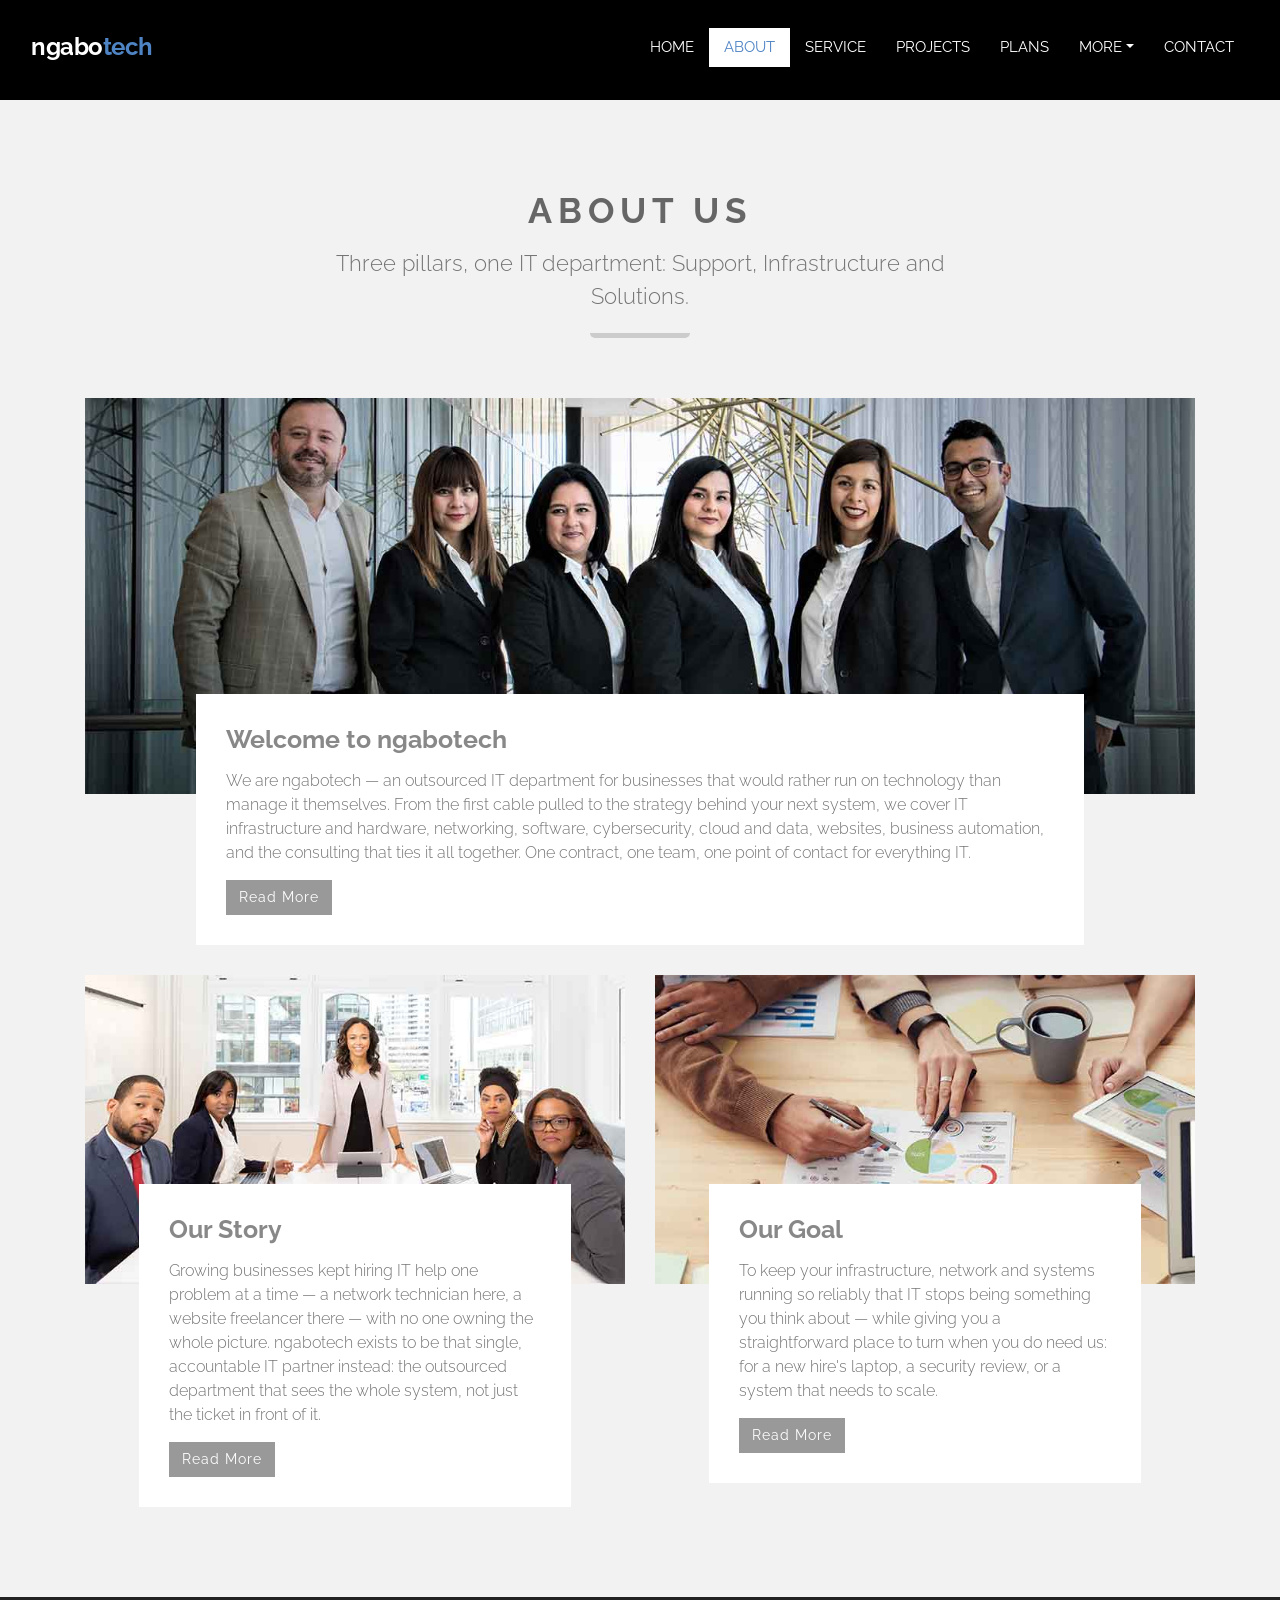
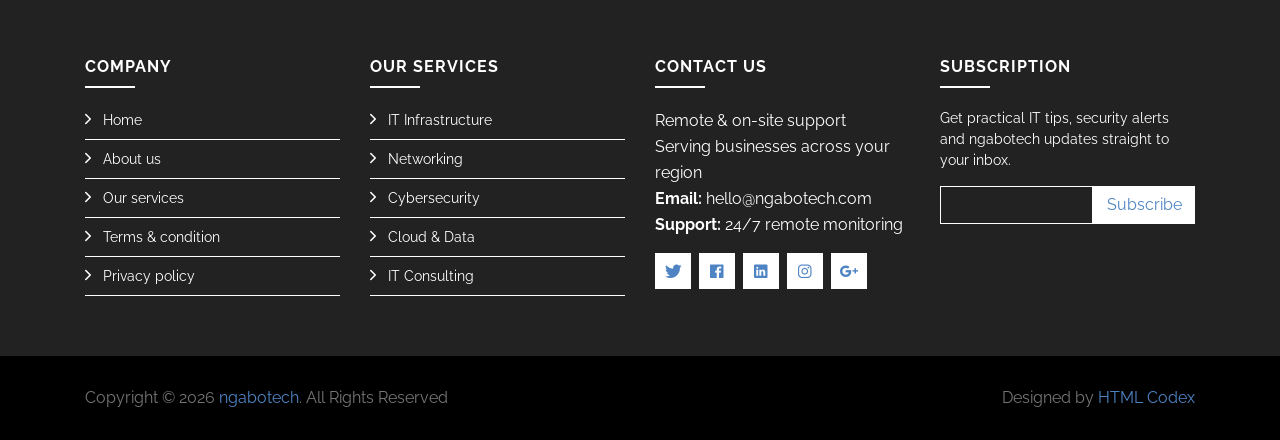
==== about.html @ df195153 "Replace custom design with HTML Codex IT Company template Drop the custom Apple-style single-page bu" ====
<!DOCTYPE html>
<html lang="en">
    <head>
        <meta charset="utf-8">
        <title>About Us — ngabotech</title>
        <meta content="width=device-width, initial-scale=1.0" name="viewport">
        <meta content="about ngabotech, outsourced IT department, IT company" name="keywords">
        <meta content="ngabotech is your outsourced IT department — one team covering infrastructure, security, software and strategy." name="description">

        <!-- Favicon -->
        <link href="img/favicon.ico" rel="icon">

        <!-- Google Font -->
        <link href="https://fonts.googleapis.com/css?family=Raleway:200,300,400,500,600,700,800,900&display=swap" rel="stylesheet"> 

        <!-- Libraries CSS -->
        <link href="lib/bootstrap/css/bootstrap.min.css" rel="stylesheet">
        <link href="lib/ionicons/css/ionicons.min.css" rel="stylesheet">
        <link href="lib/owlcarousel/assets/owl.carousel.min.css" rel="stylesheet">
        <link href="lib/lightbox/css/lightbox.min.css" rel="stylesheet">

        <!-- Main Stylesheet -->
        <link href="css/style.css" rel="stylesheet">
    </head>

    <body>
        <!-- Nav Start -->
        <div id="nav">
            <div class="container-fluid">
                <nav class="navbar navbar-expand-md bg-dark navbar-dark">
                    <a href="index.html" class="navbar-brand">ngabo<span>tech</span></a>
                    <button type="button" class="navbar-toggler" data-toggle="collapse" data-target="#navbarCollapse">
                        <span class="navbar-toggler-icon"></span>
                    </button>

                    <div class="collapse navbar-collapse justify-content-between" id="navbarCollapse">
                        <div class="navbar-nav ml-auto">
                            <a href="index.html" class="nav-item nav-link">Home</a>
                            <a href="about.html" class="nav-item nav-link active">About</a>
                            <a href="service.html" class="nav-item nav-link">Service</a>
                            <a href="portfolio.html" class="nav-item nav-link">Projects</a>
                            <a href="pricing.html" class="nav-item nav-link">Plans</a>
                            <div class="nav-item dropdown">
                                <a href="#" class="nav-link dropdown-toggle" data-toggle="dropdown">More</a>
                                <div class="dropdown-menu">
                                    <a href="skill.html" class="dropdown-item">Expertise</a>
                                    <a href="team.html" class="dropdown-item">Our Team</a>
                                    <a href="review.html" class="dropdown-item">Reviews</a>
                                    <a href="client.html" class="dropdown-item">Clients</a>
                                    <a href="single.html" class="dropdown-item">Case Study</a>
                                </div>
                            </div>
                            <a href="contact.html" class="nav-item nav-link">Contact</a>
                        </div>
                    </div>
                </nav>
            </div>
        </div>
        <!-- Nav End -->

        <!-- About Start-->
        <div class="about mt-100">
            <div class="container">
                <div class="section-header">
                    <h2>About Us</h2>
                    <p>
                        Three pillars, one IT department: Support, Infrastructure and Solutions.
                    </p>
                </div>

                <div class="row align-items-center">
                    <div class="col-md-12">
                        <div class="about-img">
                            <img src="img/about.jpg" alt="" class="img-fluid">
                        </div>
                        <div class="about-content">
                            <h2>Welcome to ngabotech</h2>
                            <p>
                                We are ngabotech — an outsourced IT department for businesses that would rather run on technology than manage it themselves. From the first cable pulled to the strategy behind your next system, we cover IT infrastructure and hardware, networking, software, cybersecurity, cloud and data, websites, business automation, and the consulting that ties it all together. One contract, one team, one point of contact for everything IT.
                            </p>
                            <a class="btn" href="service.html">Read More</a>
                        </div>
                    </div>
                </div>

                <div class="row">
                    <div class="col-md-6">
                        <div class="about-img">
                            <img src="img/about-story.jpg" alt="" class="img-fluid">
                        </div>
                        <div class="about-content">
                            <h2>Our Story</h2>
                            <p>
                                Growing businesses kept hiring IT help one problem at a time — a network technician here, a website freelancer there — with no one owning the whole picture. ngabotech exists to be that single, accountable IT partner instead: the outsourced department that sees the whole system, not just the ticket in front of it.
                            </p>
                            <a class="btn" href="team.html">Read More</a>
                        </div>
                    </div>
                    <div class="col-md-6">
                        <div class="about-img">
                            <img src="img/about-goal.jpg" alt="" class="img-fluid">
                        </div>
                        <div class="about-content">
                            <h2>Our Goal</h2>
                            <p>
                                To keep your infrastructure, network and systems running so reliably that IT stops being something you think about — while giving you a straightforward place to turn when you do need us: for a new hire's laptop, a security review, or a system that needs to scale.
                            </p>
                            <a class="btn" href="contact.html">Read More</a>
                        </div>
                    </div>
                </div>
            </div>
        </div>
        <!-- About End -->

        <!-- Footer Start -->
        <div class="footer">
            <div class="footer-top">
                <div class="container">
                    <div class="row">
                        <div class="col-lg-3 col-md-6 footer-links">
                            <h4>Company</h4>
                            <ul>
                                <li><i class="ion-ios-arrow-forward"></i> <a href="index.html">Home</a></li>
                                <li><i class="ion-ios-arrow-forward"></i> <a href="about.html">About us</a></li>
                                <li><i class="ion-ios-arrow-forward"></i> <a href="service.html">Our services</a></li>
                                <li><i class="ion-ios-arrow-forward"></i> <a href="#">Terms &amp; condition</a></li>
                                <li><i class="ion-ios-arrow-forward"></i> <a href="#">Privacy policy</a></li>
                            </ul>
                        </div>

                        <div class="col-lg-3 col-md-6 footer-links">
                            <h4>Our Services</h4>
                            <ul>
                                <li><i class="ion-ios-arrow-forward"></i> <a href="service.html">IT Infrastructure</a></li>
                                <li><i class="ion-ios-arrow-forward"></i> <a href="service.html">Networking</a></li>
                                <li><i class="ion-ios-arrow-forward"></i> <a href="service.html">Cybersecurity</a></li>
                                <li><i class="ion-ios-arrow-forward"></i> <a href="service.html">Cloud &amp; Data</a></li>
                                <li><i class="ion-ios-arrow-forward"></i> <a href="service.html">IT Consulting</a></li>
                            </ul>
                        </div>

                        <div class="col-lg-3 col-md-6 footer-contact">
                            <h4>Contact Us</h4>
                            <p>
                                Remote &amp; on-site support<br>
                                Serving businesses across your region<br>
                                <strong>Email:</strong> hello@ngabotech.com<br>
                                <strong>Support:</strong> 24/7 remote monitoring<br>
                            </p>

                            <div class="social-links">
                                <a href="#"><i class="ion-logo-twitter"></i></a>
                                <a href="#"><i class="ion-logo-facebook"></i></a>
                                <a href="#"><i class="ion-logo-linkedin"></i></a>
                                <a href="#"><i class="ion-logo-instagram"></i></a>
                                <a href="#"><i class="ion-logo-googleplus"></i></a>
                            </div>

                        </div>

                        <div class="col-lg-3 col-md-6 footer-newsletter">
                            <h4>Subscription</h4>
                            <p>Get practical IT tips, security alerts and ngabotech updates straight to your inbox.</p>
                            <form action="" method="post">
                                <input type="email" name="email"><input type="submit"  value="Subscribe">
                            </form>
                        </div>

                    </div>
                </div>
            </div>

            <div class="container">
                <div class="row align-items-center">
                    <div class="col-md-6 copyright">
                        Copyright &copy; 2026 <a href="index.html">ngabotech</a>. All Rights Reserved
                    </div>
                    <div class="col-md-6 credit">
						<!--/*** This template is free as long as you keep the footer author’s credit link/attribution link/backlink. If you'd like to use the template without the footer author’s credit link/attribution link/backlink, you can purchase the Credit Removal License from "https://htmlcodex.com/credit-removal". Thank you for your support. ***/-->
                        Designed by <a href="https://htmlcodex.com">HTML Codex</a>
                    </div>
                </div>
            </div>
        </div>
        <!-- Footer End -->

        <a href="#" class="back-to-top"><i class="ion-ios-arrow-up"></i></a>

        <!-- Libraries JS -->
        <script src="lib/jquery/jquery.min.js"></script>
        <script src="lib/jquery/jquery-migrate.min.js"></script>
        <script src="lib/bootstrap/js/bootstrap.bundle.min.js"></script>
        <script src="lib/easing/easing.min.js"></script>
        <script src="lib/waypoints/waypoints.min.js"></script>
        <script src="lib/counterup/counterup.min.js"></script>
        <script src="lib/owlcarousel/owl.carousel.min.js"></script>
        <script src="lib/lightbox/js/lightbox.min.js"></script>

        <!-- Main Javascript -->
        <script src="js/main.js"></script>

    </body>
</html>
---- css/style.css ----
/**************************************/
/************ General CSS *************/
/**************************************/
body {
    color: #757575;
    font-family: 'Raleway', sans-serif;
    background: #ffffff;
}

a {
    color: #4F84C4;
    transition: 0.3s;
}

a:hover,
a:active,
a:focus {
    color: #666666;
    outline: none;
    text-decoration: none;
}

p {
    color: #757575;
    padding: 0;
    margin: 0 0 15px 0;
}

h1,
h2,
h3,
h4,
h5,
h6 {
    font-weight: 700;
    color: #888888;
    margin: 0 0 15px 0;
    padding: 0;
}

h4,
h5,
h6 {
    font-weight: 400;
}

.mt-100 {
    margin-top: 100px;
}



/**************************************/
/********** Back to Top CSS ***********/
/**************************************/
.back-to-top {
    position: fixed;
    display: none;
    background: #4F84C4;
    color: #ffffff;
    width: 45px;
    height: 45px;
    text-align: center;
    line-height: 1;
    font-size: 44px;
    right: 15px;
    bottom: 15px;
    transition: background 0.3s;
    z-index: 9;
}

.back-to-top i {
    color: #ffffff;
}



/**************************************/
/************** Nav CSS ***************/
/**************************************/
#nav {
    position: fixed;
    top: 0;
    width: 100%;
    height: 100px;
    padding: 20px 0;
    z-index: 999;
}

#nav.nav-sticky {
    height: 70px;
    padding: 8px 0;
    box-shadow: 0 2px 5px rgba(0, 0, 0, .3);
    transition: all 0.3s;
}

#nav .navbar {
    height: 100%;
    background: transparent !important;
}

#nav .navbar-brand {
    padding: 0;
}

#nav .navbar-brand img {
    position: absolute;
    max-height: 60px;
    margin-top: -27px;
    transition: all .5s;
}

#nav.nav-sticky .navbar-brand img {
    position: absolute;
    max-height: 50px;
    margin-top: -25px;
    transition: all .5s;
}

#nav .nav-link,
#nav .nav-link:focus,
#nav .nav-link:hover,
#nav .nav-link.active {
    color: #ffffff;
}

#nav .nav-link:hover,
#nav .nav-link.active {
    color: #4F84C4;
    background: #ffffff;
    transition: none;
}

#nav .dropdown-menu {
    margin-top: 0;
    border: 0;
    border-radius: 0;
    background: #f8f9fa;
}

@media (min-width: 768px) {
    #nav,
    #nav .navbar {
        background: rgba(0, 0, 0, 1) !important;
    }
    
    #nav a.nav-link {
        padding: 8px 15px;
        font-size: 15px;
        text-transform: uppercase;
    }
}

@media (max-width: 768px) {   
    #nav,
    #nav .navbar {
        background: rgba(0, 0, 0, 1) !important;
    }
    
    #nav a.nav-link {
        padding: 5px;
    }
    
    #nav .dropdown-menu {
        box-shadow: none;
    }
    
    #nav .container-fluid {
        padding: 0;
    }
}



/**************************************/
/************* Header CSS *************/
/**************************************/
.header {
    position: relative;
    width: 100%;
    background: #ffffff;
    margin-top: 100px;
}

.header .carousel-item {
    position: relative;
    width: 100%;
    overflow: hidden;
}

.header .carousel-img {
    text-align: center;
}

.header .carousel-img img {
    max-width: 100%;
    max-height: 100%;
}

.header .carousel-content {
    padding: 30px;
    text-align: center;
}

.header .carousel-content h2 {
    color: #4F84C4;
    font-size: 45px;
    font-weight: 700;
    letter-spacing: 3px;
    text-transform: capitalize;
}

.header .carousel-content p {
    color: #353535;
    font-size: 22px;
    font-weight: 500;
    letter-spacing: 1px;
    margin-bottom: 25px;
}

.header .carousel-content .btn {
    padding: 12px 30px;
    color: #ffffff;
    border-radius: 0;
    background: #4F84C4;
}

.header .carousel-content .btn:hover {
    background: #888888;
}

.carousel-control-next i,
.carousel-control-prev i {
    color: #888888;
    font-size: 45px;
}

.carousel-indicators li {
    width: 20px;
    height: 0px;
    background: #888888;
}



/**************************************/
/******** Section Header CSS **********/
/**************************************/
.section-header {
    position: relative;
    max-width: 700px;
    margin: 0 auto 60px auto;
    padding-bottom: 25px;
}

.section-header h2 {
    color: #666666;
    font-size: 35px;
    font-weight: 700;
    text-transform: uppercase;
    letter-spacing: 6px;
    text-align: center;
}

.section-header::after {
    content: '';
    position: absolute;
    display: inline-block;
    width: 100px;
    height: 5px;
    background: #cccccc;
    border-radius: 0 0 5px 5px;
    bottom: 0;
    left: calc(50% - 50px);
}

.section-header p {
    font-size: 22px;
    font-weight: 300;
    text-align: center;
    margin: 0;
}



/**************************************/
/********* About + Single CSS *********/
/**************************************/
.about,
.single {
    position: relative;
    padding: 90px 0 60px 0;
    background: #f2f2f2;
}

.about .col-md-12,
.about .col-md-6,
.single .col-md-12,
.single .col-md-6 {
    margin-bottom: 30px;
}

.about .about-img,
.single .single-img {
    position: relative;
    overflow: hidden;
}

.about .about-img img,
.single .single-img img {
    width: 100%;
}

.about .about-content,
.single .single-content {
    position: relative;
    width: 80%;
    margin: -100px auto 0 auto;
    padding: 30px;
    background: #ffffff;
}

.about .about-content h2,
.single .single-content h2 {
    font-size: 25px;
    font-weight: 700;
}

.about .about-content p,
.single .single-content p {
    font-size: 16px;
    font-weight: 300;
}

.about .btn,
.single .btn {
    font-size: 14px;
    letter-spacing: 1px;
    color: #ffffff;
    background: #999999;
    border-radius: 0;
}

.about .btn:hover,
.single .btn:hover {
    background: #4F84C4;
}



/**************************************/
/************ Services CSS ************/
/**************************************/
.service {
    background: #ffffff;
    padding: 90px 0 60px 0;
    text-align: center;
}

.service .service-item {
    position: relative;
    width: 100%;
    text-align: center;
    margin-bottom: 30px;
}

.service .service-icon {
    position: relative;
    width: 100%;
    padding: 30px 15px;
    background: #4F84C4;
}

.service .service-icon i {
    font-size: 90px;
    line-height: 0;
    color: #ffffff;
}

.service .service-detail {
    position: relative;
    width: 100%;
    padding: 30px 15px;
    background: #f2f2f2;
}

.service .service-detail h4,
.service .service-detail h4 a {
    font-size: 18px;
    font-weight: 700;
    line-height: 24px;
    letter-spacing: 1px;
    text-transform: capitalize;
}

.service .service-detail p {
    margin: 0;
}



/**************************************/
/********* Call To Action CSS *********/
/**************************************/
.call-to-action {
    position: relative;
    padding: 90px 0;
    background: #4F84C4;
}

.call-to-action .container {
    max-width: 700px;
}

.call-to-action .section-header h2 {
    color: #ffffff;
}

.call-to-action .section-header::before {
    background: #ffffff;
}

.call-to-action .section-header p {
    color: #ffffff;
}

.call-to-action .btn {
    padding: 15px 30px;
    color: #4F84C4;
    font-weight: 700;
    font-size: 18px;
    letter-spacing: 1px;
    text-transform: uppercase;
    background: #ffffff;
    border-radius: 0;
    transition: 0.3s;
}

.call-to-action .btn:hover {
    color: #ffffff;
    background: #353535;
}



/**************************************/
/************* Pricing CSS ************/
/**************************************/
.pricing {
    background: #f2f2f2;
    padding: 90px 0 60px 0;
}

.pricing .price-content {
    position: relative;
    background: #ffffff;
    text-align: center;
    margin-bottom: 30px;
}

.pricing .price-plan {
    display: block;
    background: #353535;
    margin: 0 0 30px;
    padding: 20px 0;
}

.pricing .price-plan i {
    color: #ffffff;
    font-size: 60px;
    line-height: 80px;
}

.pricing .price-title {
    display: block;
    color: #ffffff;
    font-size: 30px;
    letter-spacing: 2px;
    margin-bottom: 10px;
}

.pricing .price-amount {
    position: relative;
    font-family: 'Arial, Helvetica', sans-serif;
    color: #ffffff;
    font-size: 60px;
    font-weight: 900;
    margin: 0;
    text-transform: uppercase;
}

.pricing .price-amount span {
    color: #ffffff;
    font-size: 22px;
    font-weight: 400;
    text-transform: lowercase;
}

.pricing .price-amount span:first-child {
    position: relative;
    top: -27px;
    left: -5px;
}

.pricing .price-date {
    color: #ffffff;
    font-size: 12px;
    margin-top: 5px;
    text-transform: uppercase;
    margin-bottom:0;
}

.pricing .price-details {
    font-size: 16px;
    list-style: none;
    text-align: left;
}

.pricing .price-details li {
    padding: 5px 0;
}

.pricing .price-details li i.ion-md-checkmark {
    color: #4F84C4;
    margin-right: 8px;
}

.pricing .price-details li i.ion-md-close {
    color: #ea4335;
    margin-right: 10px;
}

.pricing .btn {
    color: #ffffff;
    padding: 10px 30px;
    text-transform: uppercase;
    border: none;
    border-radius: 0;
}

.pricing .price-btn {
    margin-top: 10px;
    margin-bottom: 30px;
    background: #353535;
    color: #ffffff;
}

.pricing .price-btn:hover {
    background: #4F84C4;
}

.pricing .features-price-btn {
    background: #4F84C4;
}

.pricing .features-price-btn:hover {
    background: #353535;
}

.pricing .features-price .price-plan {
    background: #4F84C4;
}

.pricing .features-price .price-plan p{
    color:#FFFFFF;
}

.pricing .features-price .price-plan .price-amount, 
.pricing .features-price .price-plan .price-amount span {
    color: #ffffff;
}

.pricing .features-price .price-plan .price-title {
    color:#ffffff;
}



/**************************************/
/*********** Our Skills CSS ***********/
/**************************************/
.skills {
    position: relative;
    padding: 90px 0 60px 0;
}

.skills .skill-item {
    position: relative;
    width: 100%;
    margin-bottom: 30px;
}

.skills .skill-item h3 {
    font-size: 22px;
    font-weight: 700;
    color: #666666;
    margin-bottom: 15px;
}

.skills .skill-name {
    position: relative;
    width: 100%;
}

.skills .skill-name p {
    display: inline-block;
    margin-bottom: 5px;
    font-size: 16px;
    font-weight: 400;
}

.skills .skill-name p:last-child {
    float: right;
}

.skills .progress {
    margin-bottom: 15px;
    border-radius: 0;
}

.skills .progress .progress-bar {
    background: #4F84C4;
    border-radius: 0;
}



/**************************************/
/************ Counters CSS ************/
/**************************************/
.counters {
    position: relative;
    width: 100%;
    padding: 90px 0;
    background: #4F84C4;
}

.counters i {
    display: inline-block;
    font-size: 90px;
    line-height: 0;
    color: #ffffff;
    margin-bottom: 10px;
}

.counters h2 {
    font-family: 'Arial, Helvetica', sans-serif;
    font-size: 60px;
    font-weight: 900;
    letter-spacing: 5px;
    color: #ffffff;
}

.counters p {
    font-size: 22px;
    color: #ffffff;
}



/**************************************/
/************ Portfolio CSS ***********/
/**************************************/
.portfolio {
    position: relative;
    padding: 90px 0 60px 0;
    background: #f2f2f2;
}

.portfolio .portfolio-item {
    margin-bottom: 30px;
    overflow: hidden;
}

.portfolio .portfolio-item .portfolio-img {
    position: relative;
    background: #000000;
    overflow: hidden;
    
}

.portfolio .portfolio-item .link-preview,
.portfolio .portfolio-item .link-details {
    position: absolute;
    display: inline-block;
    padding: 5px 0;
    line-height: 1;
    text-align: center;
    width: 45px;
    height: 35px;
    background: #4F84C4;
    border: 1px solid #ffffff;
    transition: 0.3s;
    opacity: 0;
}

.portfolio .portfolio-item .link-preview i,
.portfolio .portfolio-item .link-details i {
    font-size: 22px;
    color: #ffffff;
}

.portfolio .portfolio-item .link-preview:hover,
.portfolio .portfolio-item .link-details:hover {
    background: #ffffff;
    border: 1px solid #4F84C4;
}

.portfolio .portfolio-item .link-preview:hover i,
.portfolio .portfolio-item .link-details:hover i {
    color: #353535;
}

.portfolio .portfolio-item .link-preview {
    left: 0;
    top: calc(50% - 18px);
}

.portfolio .portfolio-item .link-details {
    right: 0;
    top: calc(50% - 18px);
}

.portfolio .portfolio-item:hover .link-preview {
    opacity: 1;
    left: calc(50% - 50px);
}

.portfolio .portfolio-item:hover .link-details {
    opacity: 1;
    right: calc(50% - 50px);
}

.portfolio .portfolio-item .portfolio-info {
    position: relative;
    width: 100%;
    padding: 30px 15px;
    text-align: center;
    background: #ffffff;
}

.portfolio .portfolio-item .portfolio-info h3 {
    font-size: 18px;
    font-weight: 700;
    margin-bottom: 10px;
}

.portfolio .portfolio-item .portfolio-info p {
    margin: 0;
    font-size: 14px;
    font-weight: 300;
    text-transform: uppercase;
}



/**************************************/
/************** Team CSS **************/
/**************************************/
.team {
    position: relative;
    padding: 90px 0;
    background: #ffffff;
}

.team .team-item {
    margin-bottom: 30px;
    overflow: hidden;
}

.team .team-item .team-img {
    position: relative;
    background: #000000;
    overflow: hidden;
    
}

.team .team-item .team-social {
    position: absolute;
    display: block;
    text-align: center;
    width: 100%;
    height: 35px;
    top: 0;
    left: 0;
    transition: 0.3s;
    opacity: 0;
}

.team .team-item .team-social a {
    display: inline-block;
    padding: 5px 0;
    line-height: 1;
    text-align: center;
    width: 35px;
    height: 35px;
    background: #4F84C4;
    border: 1px solid #ffffff;
}

.team .team-item .team-social a i {
    font-size: 22px;
    color: #ffffff;
}

.team .team-item .team-social a:hover {
    background: #ffffff;
    border: 1px solid #4F84C4;
}

.team .team-item .team-social a:hover i {
    color: #353535;
}

.team .team-item:hover .team-social {
    opacity: 1;
    top: calc(50% - 18px);
}

.team .team-item .team-info {
    position: relative;
    width: 100%;
    padding: 30px 15px;
    text-align: center;
    background: #f2f2f2;
}

.team .team-item .team-info h3 {
    font-size: 18px;
    font-weight: 700;
    margin-bottom: 10px;
}

.team .team-item .team-info p {
    margin: 0;
    font-size: 14px;
    font-weight: 300;
    text-transform: uppercase;
}



/**************************************/
/*********** Testimonials CSS *********/
/**************************************/
.testimonials {
    position: relative;
    padding: 90px 0 60px 0;
    background: #f2f2f2;
}

.testimonials .testimonial-item {
    position: relative;
    margin: 0 15px 30px 15px;
    background: #ffffff;
}

.testimonials .testimonial-img {
    position: relative;
    background: #000000;
    overflow: hidden;
}

.testimonials .testimonial-text {
    position: relative;
    width: 100%;
    padding: 30px 15px;
    text-align: center;
    background: #ffffff;
}

.testimonials .testimonial-text h3 {
    font-size: 18px;
    font-weight: 700;
    margin-bottom: 10px;
}

.testimonials .testimonial-text h4 {
    font-size: 12px;
    font-weight: 300;
    text-transform: uppercase;
}

.testimonials .testimonial-text p {
    margin: 0;
    font-size: 16px;
    font-weight: 300;
}

.testimonials .owl-nav,
.testimonials .owl-dots {
    margin-top: 5px;
    text-align: center;
}

.testimonials .owl-dot {
    display: inline-block;
    margin: 0 5px;
    width: 12px;
    height: 12px;
    border-radius: 50%;
    background-color: #dddddd;
}

.testimonials .owl-dot.active {
    background-color: #4F84C4;
}

@media (max-width: 575px) {
    .testimonials .testimonial-text {
        padding: 25px;
    }
}



/**************************************/
/************* Clients CSS ************/
/**************************************/
.clients {
    position: relative;
    padding: 90px 0;
}

.clients .section-header p {
    padding-bottom: 10px;
}

.clients img {
    max-width: 100%;
    opacity: 1;
    transition: 0.3s;
    padding: 15px 0;
}

.clients img:hover {
    opacity: .5;
}

.clients .owl-nav,
.clients .owl-dots {
    margin-top: 5px;
    text-align: center;
}

.clients .owl-dot {
    display: inline-block;
    margin: 0 5px;
    width: 12px;
    height: 12px;
    border-radius: 50%;
    background-color: #ddd;
}

.clients .owl-dot.active {
    background-color: #4F84C4;
}



/**************************************/
/************* Contact CSS ************/
/**************************************/
.contact {
    position: relative;
    padding: 90px 0;
    background: #f2f2f2;
}

.contact .container {
    max-width: 900px;
}

.contact .container .col-md-6 {
    padding: 0;
    background: #ffffff;
}

.contact .form {
    background: #ffffff;
    padding: 30px;
    color: #353535;
}

.contact .form input,
.contact .form textarea {
    padding: 10px 0;
    border-color: #dddddd transparent #dddddd transparent;
    border-radius: 0;
    box-shadow: none;
    font-size: 15px;
}

.contact .form input:focus,
.contact .form textarea:focus {
    border-color: #4F84C4 transparent #4F84C4 transparent;
}

.contact .form button[type="submit"] {
    color: #ffffff;
    background: #888888;
    border-radius: 0;
}

.contact .form button[type="submit"]:hover {
    background: #4F84C4;
}

.contact .map {
    position: relative;
    background: #ffffff;
}

.contact .map iframe {
    width: 100%;
    height: 375px;
    margin-bottom: -7px;
}



/**************************************/
/************* Footer CSS *************/
/**************************************/
.footer {
    position: relative;
    padding: 0 0 30px 0;
    background: #000000;
}

.footer .footer-top {
    background: #222222;
    padding: 60px 0 30px 0;
}

.footer .footer-top .footer-info,
.footer .footer-top .footer-links,
.footer .footer-top .footer-contact,
.footer .footer-top .footer-newsletter {
    margin-bottom: 30px;
}

.footer .footer-top .social-links a {
    font-size: 18px;
    display: inline-block;
    background: #ffffff;
    color: #4F84C4;
    line-height: 1;
    padding: 9px 0;
    margin-right: 4px;
    text-align: center;
    width: 36px;
    height: 36px;
    transition: 0.3s;
}

.footer .footer-top .social-links a:hover {
    background: #4F84C4;
    color: #ffffff;
}

.footer .footer-top h4 {
    font-size: 16px;
    font-weight: 700;
    color: #ffffff;
    text-transform: uppercase;
    position: relative;
    padding-bottom: 12px;
    margin-bottom: 20px;
    letter-spacing: 1px;
}

.footer .footer-top h4::before {
    content: '';
    position: absolute;
    left: 0;
    bottom: 0;
    height: 0;
    width: 50px;
    border-bottom: 2px solid #ffffff;
}

.footer .footer-top .footer-links ul {
    list-style: none;
    padding: 0;
    margin: 0;
}

.footer .footer-top .footer-links ul i {
    padding-right: 8px;
    color: #ffffff;
    font-size: 16px;
}

.footer .footer-top .footer-links ul li {
    border-bottom: 1px solid #ffffff;
    padding: 7px 0;
}

.footer .footer-top .footer-links ul li:first-child {
    padding-top: 0;
}

.footer .footer-top .footer-links ul a {
    font-size: 14px;
    color: #ffffff;
}

.footer .footer-top .footer-links ul a:hover {
    color: #4F84C4;
}

.footer .footer-top .footer-contact p {
    color: #ffffff;
    line-height: 26px;
}

.footer .footer-top .footer-newsletter input[type="email"] {
    padding: 6px 8px;
    width: 60%;
    border: 1px solid #ffffff;
    background: transparent;
    color: #ffffff;
}

.footer .footer-top .footer-newsletter input[type="submit"] {
    border: 0;
    width: 40%;
    padding: 6px 0;
    text-align: center;
    color: #4F84C4;
    border: 1px solid #ffffff;
    background: #ffffff;
    transition: 0.3s;
    cursor: pointer;
}

.footer .footer-top .footer-newsletter input[type="submit"]:hover {
    color: #ffffff;
    background: #4F84C4;
    border: 1px solid #4F84C4;
}

.footer .footer-top .footer-newsletter p {
    color: #ffffff;
    font-size: 14px;
}

.footer .credit,
.footer .copyright {
    text-align: center;
    padding-top: 30px;
}

/* ngabotech brand wordmark (template ships an image logo; we don't have
   an ngabotech logo file, so the nav/footer brand renders as styled text) */
#nav .navbar-brand,
.footer-brand {
    font-size: 1.5rem;
    font-weight: 700;
    color: #ffffff;
    letter-spacing: -0.02em;
}

#nav .navbar-brand span,
.footer-brand span {
    color: #4F84C4;
}

.footer-brand {
    display: inline-block;
    margin-bottom: 15px;
}

@media (min-width: 768px) {
    .footer .credit {
        text-align: right;
    }

    .footer .copyright {
        text-align: left;
    }
}
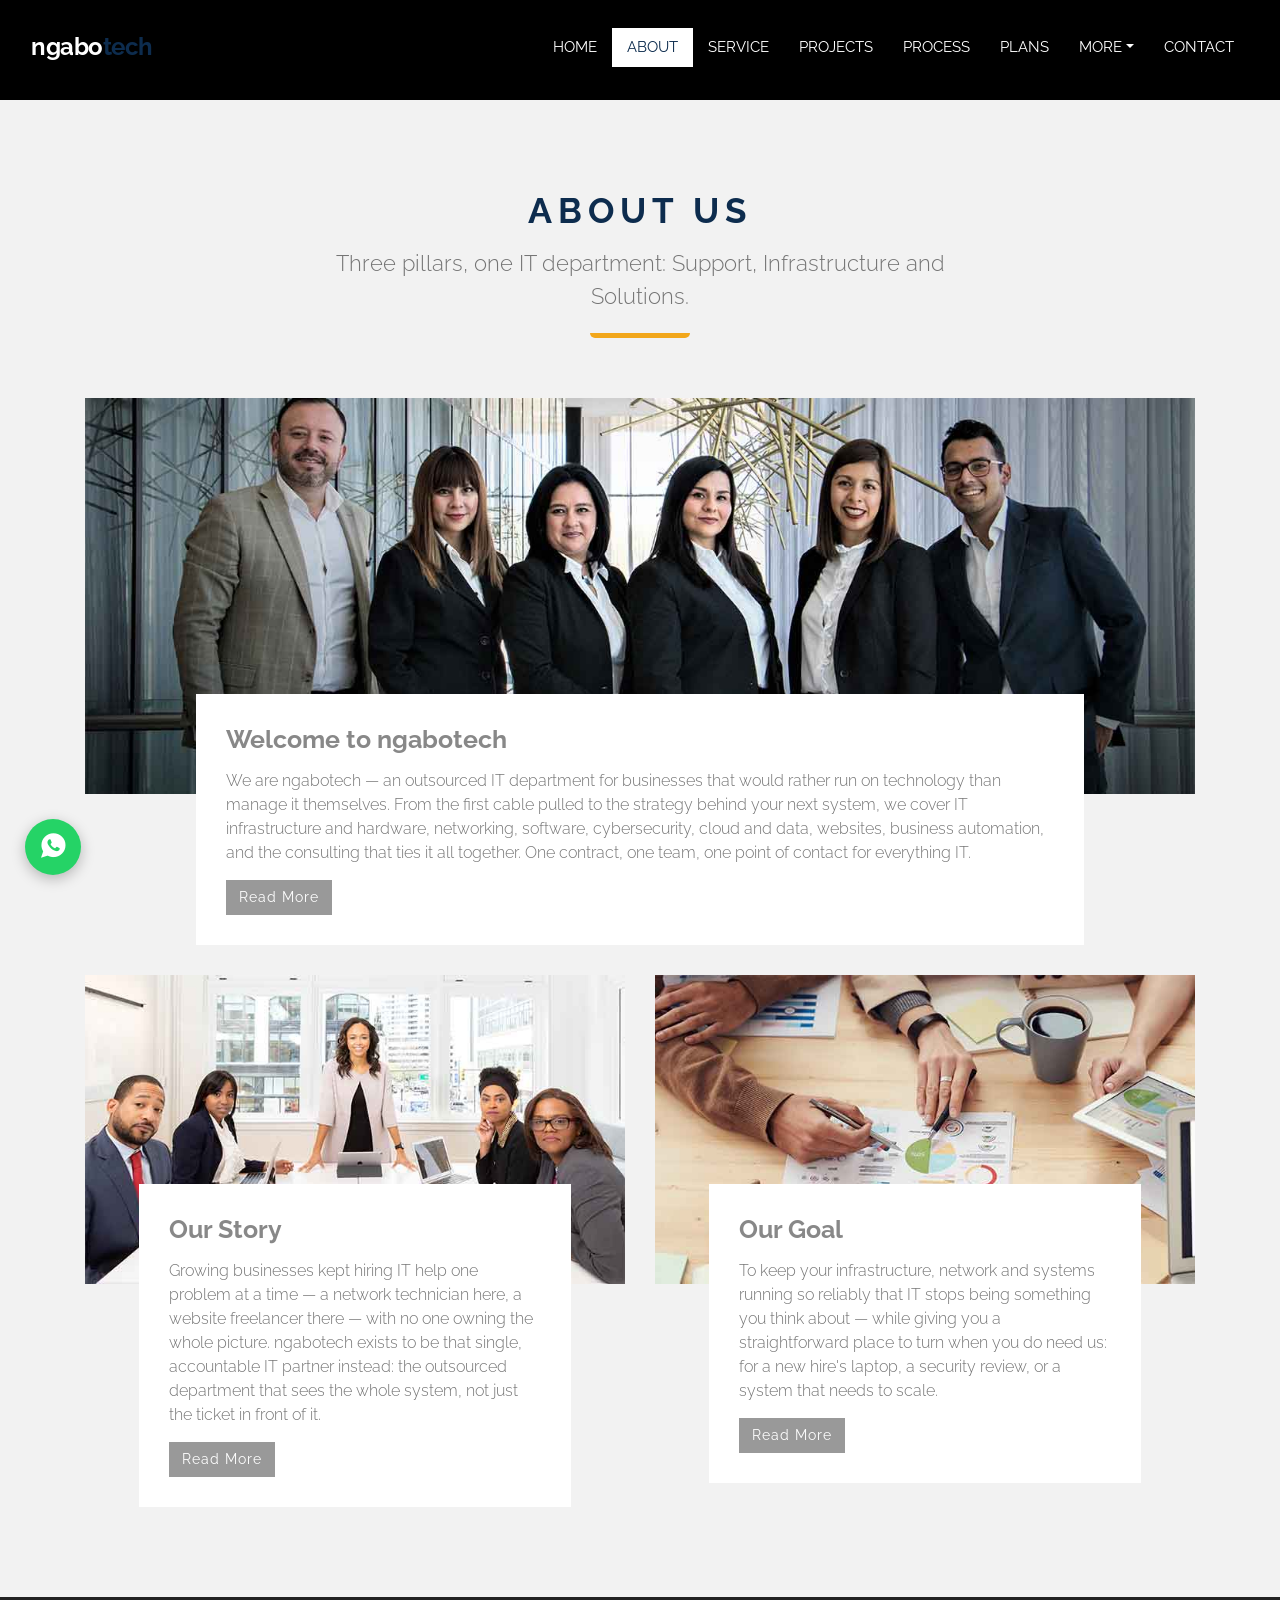
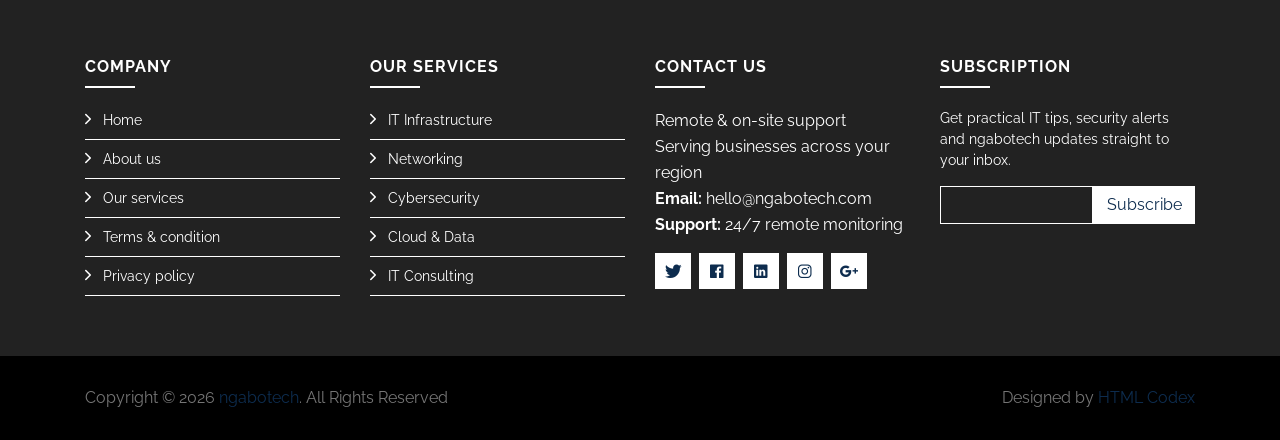
==== commit 79a995f7: "Redesign to match Glitex Solutions benchmark Recolor from the template's default blue to a navy/gold" ====
--- a/about.html
+++ b/about.html
@@ -39,6 +39,7 @@
                             <a href="about.html" class="nav-item nav-link active">About</a>
                             <a href="service.html" class="nav-item nav-link">Service</a>
                             <a href="portfolio.html" class="nav-item nav-link">Projects</a>
+                            <a href="process.html" class="nav-item nav-link">Process</a>
                             <a href="pricing.html" class="nav-item nav-link">Plans</a>
                             <div class="nav-item dropdown">
                                 <a href="#" class="nav-link dropdown-toggle" data-toggle="dropdown">More</a>
@@ -187,6 +188,9 @@
 
         <a href="#" class="back-to-top"><i class="ion-ios-arrow-up"></i></a>
 
+        <a href="https://wa.me/000000000000" class="whatsapp-float" target="_blank" rel="noopener" aria-label="Chat on WhatsApp"><i class="ion-logo-whatsapp"></i></a>
+
+
         <!-- Libraries JS -->
         <script src="lib/jquery/jquery.min.js"></script>
         <script src="lib/jquery/jquery-migrate.min.js"></script>
--- a/css/style.css
+++ b/css/style.css
@@ -8,7 +8,7 @@
 }
 
 a {
-    color: #4F84C4;
+    color: #0d2c4e;
     transition: 0.3s;
 }
 
@@ -56,7 +56,7 @@
 .back-to-top {
     position: fixed;
     display: none;
-    background: #4F84C4;
+    background: #0d2c4e;
     color: #ffffff;
     width: 45px;
     height: 45px;
@@ -126,7 +126,7 @@
 
 #nav .nav-link:hover,
 #nav .nav-link.active {
-    color: #4F84C4;
+    color: #0d2c4e;
     background: #ffffff;
     transition: none;
 }
@@ -203,7 +203,7 @@
 }
 
 .header .carousel-content h2 {
-    color: #4F84C4;
+    color: #0d2c4e;
     font-size: 45px;
     font-weight: 700;
     letter-spacing: 3px;
@@ -222,7 +222,7 @@
     padding: 12px 30px;
     color: #ffffff;
     border-radius: 0;
-    background: #4F84C4;
+    background: #0d2c4e;
 }
 
 .header .carousel-content .btn:hover {
@@ -254,7 +254,7 @@
 }
 
 .section-header h2 {
-    color: #666666;
+    color: #0d2c4e;
     font-size: 35px;
     font-weight: 700;
     text-transform: uppercase;
@@ -268,7 +268,7 @@
     display: inline-block;
     width: 100px;
     height: 5px;
-    background: #cccccc;
+    background: #f2a71b;
     border-radius: 0 0 5px 5px;
     bottom: 0;
     left: calc(50% - 50px);
@@ -343,7 +343,7 @@
 
 .about .btn:hover,
 .single .btn:hover {
-    background: #4F84C4;
+    background: #0d2c4e;
 }
 
 
@@ -368,7 +368,7 @@
     position: relative;
     width: 100%;
     padding: 30px 15px;
-    background: #4F84C4;
+    background: #0d2c4e;
 }
 
 .service .service-icon i {
@@ -405,7 +405,7 @@
 .call-to-action {
     position: relative;
     padding: 90px 0;
-    background: #4F84C4;
+    background: #0d2c4e;
 }
 
 .call-to-action .container {
@@ -426,7 +426,7 @@
 
 .call-to-action .btn {
     padding: 15px 30px;
-    color: #4F84C4;
+    color: #0d2c4e;
     font-weight: 700;
     font-size: 18px;
     letter-spacing: 1px;
@@ -521,7 +521,7 @@
 }
 
 .pricing .price-details li i.ion-md-checkmark {
-    color: #4F84C4;
+    color: #0d2c4e;
     margin-right: 8px;
 }
 
@@ -546,11 +546,11 @@
 }
 
 .pricing .price-btn:hover {
-    background: #4F84C4;
+    background: #0d2c4e;
 }
 
 .pricing .features-price-btn {
-    background: #4F84C4;
+    background: #0d2c4e;
 }
 
 .pricing .features-price-btn:hover {
@@ -558,7 +558,7 @@
 }
 
 .pricing .features-price .price-plan {
-    background: #4F84C4;
+    background: #0d2c4e;
 }
 
 .pricing .features-price .price-plan p{
@@ -619,7 +619,7 @@
 }
 
 .skills .progress .progress-bar {
-    background: #4F84C4;
+    background: #0d2c4e;
     border-radius: 0;
 }
 
@@ -632,14 +632,14 @@
     position: relative;
     width: 100%;
     padding: 90px 0;
-    background: #4F84C4;
+    background: #0d2c4e;
 }
 
 .counters i {
     display: inline-block;
     font-size: 90px;
     line-height: 0;
-    color: #ffffff;
+    color: #f2a71b;
     margin-bottom: 10px;
 }
 
@@ -648,7 +648,7 @@
     font-size: 60px;
     font-weight: 900;
     letter-spacing: 5px;
-    color: #ffffff;
+    color: #f2a71b;
 }
 
 .counters p {
@@ -688,7 +688,7 @@
     text-align: center;
     width: 45px;
     height: 35px;
-    background: #4F84C4;
+    background: #0d2c4e;
     border: 1px solid #ffffff;
     transition: 0.3s;
     opacity: 0;
@@ -703,7 +703,7 @@
 .portfolio .portfolio-item .link-preview:hover,
 .portfolio .portfolio-item .link-details:hover {
     background: #ffffff;
-    border: 1px solid #4F84C4;
+    border: 1px solid #0d2c4e;
 }
 
 .portfolio .portfolio-item .link-preview:hover i,
@@ -794,7 +794,7 @@
     text-align: center;
     width: 35px;
     height: 35px;
-    background: #4F84C4;
+    background: #0d2c4e;
     border: 1px solid #ffffff;
 }
 
@@ -805,7 +805,7 @@
 
 .team .team-item .team-social a:hover {
     background: #ffffff;
-    border: 1px solid #4F84C4;
+    border: 1px solid #0d2c4e;
 }
 
 .team .team-item .team-social a:hover i {
@@ -903,7 +903,7 @@
 }
 
 .testimonials .owl-dot.active {
-    background-color: #4F84C4;
+    background-color: #0d2c4e;
 }
 
 @media (max-width: 575px) {
@@ -953,7 +953,7 @@
 }
 
 .clients .owl-dot.active {
-    background-color: #4F84C4;
+    background-color: #0d2c4e;
 }
 
 
@@ -993,7 +993,7 @@
 
 .contact .form input:focus,
 .contact .form textarea:focus {
-    border-color: #4F84C4 transparent #4F84C4 transparent;
+    border-color: #0d2c4e transparent #0d2c4e transparent;
 }
 
 .contact .form button[type="submit"] {
@@ -1003,7 +1003,7 @@
 }
 
 .contact .form button[type="submit"]:hover {
-    background: #4F84C4;
+    background: #0d2c4e;
 }
 
 .contact .map {
@@ -1044,7 +1044,7 @@
     font-size: 18px;
     display: inline-block;
     background: #ffffff;
-    color: #4F84C4;
+    color: #0d2c4e;
     line-height: 1;
     padding: 9px 0;
     margin-right: 4px;
@@ -1055,7 +1055,7 @@
 }
 
 .footer .footer-top .social-links a:hover {
-    background: #4F84C4;
+    background: #0d2c4e;
     color: #ffffff;
 }
 
@@ -1107,7 +1107,7 @@
 }
 
 .footer .footer-top .footer-links ul a:hover {
-    color: #4F84C4;
+    color: #0d2c4e;
 }
 
 .footer .footer-top .footer-contact p {
@@ -1128,7 +1128,7 @@
     width: 40%;
     padding: 6px 0;
     text-align: center;
-    color: #4F84C4;
+    color: #0d2c4e;
     border: 1px solid #ffffff;
     background: #ffffff;
     transition: 0.3s;
@@ -1137,8 +1137,8 @@
 
 .footer .footer-top .footer-newsletter input[type="submit"]:hover {
     color: #ffffff;
-    background: #4F84C4;
-    border: 1px solid #4F84C4;
+    background: #0d2c4e;
+    border: 1px solid #0d2c4e;
 }
 
 .footer .footer-top .footer-newsletter p {
@@ -1164,7 +1164,7 @@
 
 #nav .navbar-brand span,
 .footer-brand span {
-    color: #4F84C4;
+    color: #0d2c4e;
 }
 
 .footer-brand {
@@ -1180,4 +1180,223 @@
     .footer .copyright {
         text-align: left;
     }
+}
+
+/**************************************/
+/******* WhatsApp Float Button ********/
+/**************************************/
+
+.whatsapp-float {
+    position: fixed;
+    bottom: 25px;
+    left: 25px;
+    z-index: 999;
+    width: 56px;
+    height: 56px;
+    border-radius: 50%;
+    background: #25D366;
+    color: #ffffff;
+    display: flex;
+    align-items: center;
+    justify-content: center;
+    font-size: 28px;
+    box-shadow: 0 4px 14px rgba(0, 0, 0, 0.25);
+    transition: transform .2s;
+}
+
+.whatsapp-float:hover {
+    transform: scale(1.08);
+    color: #ffffff;
+}
+
+/**************************************/
+/************* Stats Bar **************/
+/**************************************/
+
+.stats-bar {
+    background: #0d2c4e;
+    padding: 50px 0;
+}
+
+.stats-bar .stat-item {
+    text-align: center;
+    color: #ffffff;
+    padding: 15px;
+}
+
+.stats-bar .stat-item h2 {
+    color: #f2a71b;
+    font-size: 42px;
+    font-weight: 800;
+    margin-bottom: 5px;
+}
+
+.stats-bar .stat-item p {
+    color: #cfd8e3;
+    font-size: 14px;
+    text-transform: uppercase;
+    letter-spacing: 1px;
+    margin: 0;
+}
+
+/**************************************/
+/************ Our Process *************/
+/**************************************/
+
+.process {
+    background: #f8f9fa;
+    padding: 90px 0 60px 0;
+}
+
+.process-phase {
+    position: relative;
+    background: #ffffff;
+    border-radius: 10px;
+    padding: 40px 30px;
+    height: 100%;
+    box-shadow: 0 2px 12px rgba(0, 0, 0, 0.06);
+    border-top: 4px solid #f2a71b;
+}
+
+.process-phase .process-number {
+    display: inline-flex;
+    align-items: center;
+    justify-content: center;
+    width: 46px;
+    height: 46px;
+    border-radius: 50%;
+    background: #0d2c4e;
+    color: #f2a71b;
+    font-weight: 800;
+    font-size: 18px;
+    margin-bottom: 20px;
+}
+
+.process-phase .process-label {
+    display: block;
+    color: #f2a71b;
+    font-size: 12px;
+    font-weight: 700;
+    letter-spacing: 2px;
+    text-transform: uppercase;
+    margin-bottom: 8px;
+}
+
+.process-phase h3 {
+    color: #0d2c4e;
+    font-weight: 700;
+    margin-bottom: 15px;
+}
+
+.process-phase p {
+    color: #666666;
+    font-size: 15px;
+    margin: 0;
+}
+
+/**************************************/
+/************ Case Studies ************/
+/**************************************/
+
+.case-study-card {
+    background: #0d2c4e;
+    color: #ffffff;
+    border-radius: 10px;
+    padding: 35px;
+    height: 100%;
+}
+
+.case-study-card .case-tags {
+    display: flex;
+    gap: 10px;
+    margin-bottom: 15px;
+    flex-wrap: wrap;
+}
+
+.case-study-card .case-tag {
+    display: inline-block;
+    background: rgba(242, 167, 27, 0.15);
+    color: #f2a71b;
+    font-size: 11px;
+    font-weight: 700;
+    letter-spacing: 1px;
+    text-transform: uppercase;
+    padding: 4px 12px;
+    border-radius: 30px;
+}
+
+.case-study-card .illustrative-badge {
+    background: rgba(255, 255, 255, 0.12);
+    color: #cfd8e3;
+}
+
+.case-study-card h3 {
+    color: #ffffff;
+    margin-bottom: 15px;
+}
+
+.case-study-card .case-label {
+    color: #f2a71b;
+    font-size: 13px;
+    font-weight: 700;
+    letter-spacing: 1px;
+    text-transform: uppercase;
+    margin: 18px 0 6px;
+}
+
+.case-study-card .case-label:first-of-type {
+    margin-top: 0;
+}
+
+.case-study-card p {
+    color: #cfd8e3;
+    font-size: 15px;
+    margin: 0;
+}
+
+/**************************************/
+/******* Security & Compliance ********/
+/**************************************/
+
+.security {
+    background: #f8f9fa;
+}
+
+.security-item {
+    background: #ffffff;
+    border-radius: 10px;
+    padding: 30px;
+    height: 100%;
+    border: 1px solid #eeeeee;
+}
+
+.security-item i {
+    font-size: 34px;
+    color: #f2a71b;
+    margin-bottom: 15px;
+    display: inline-block;
+}
+
+.security-item h4 {
+    color: #0d2c4e;
+    font-weight: 700;
+    margin-bottom: 10px;
+}
+
+.security-item p {
+    color: #666666;
+    font-size: 14px;
+    margin: 0;
+}
+
+.security-note {
+    background: #0d2c4e;
+    color: #cfd8e3;
+    border-radius: 10px;
+    padding: 30px 35px;
+    margin-bottom: 40px;
+}
+
+.security-note strong {
+    color: #ffffff;
 }
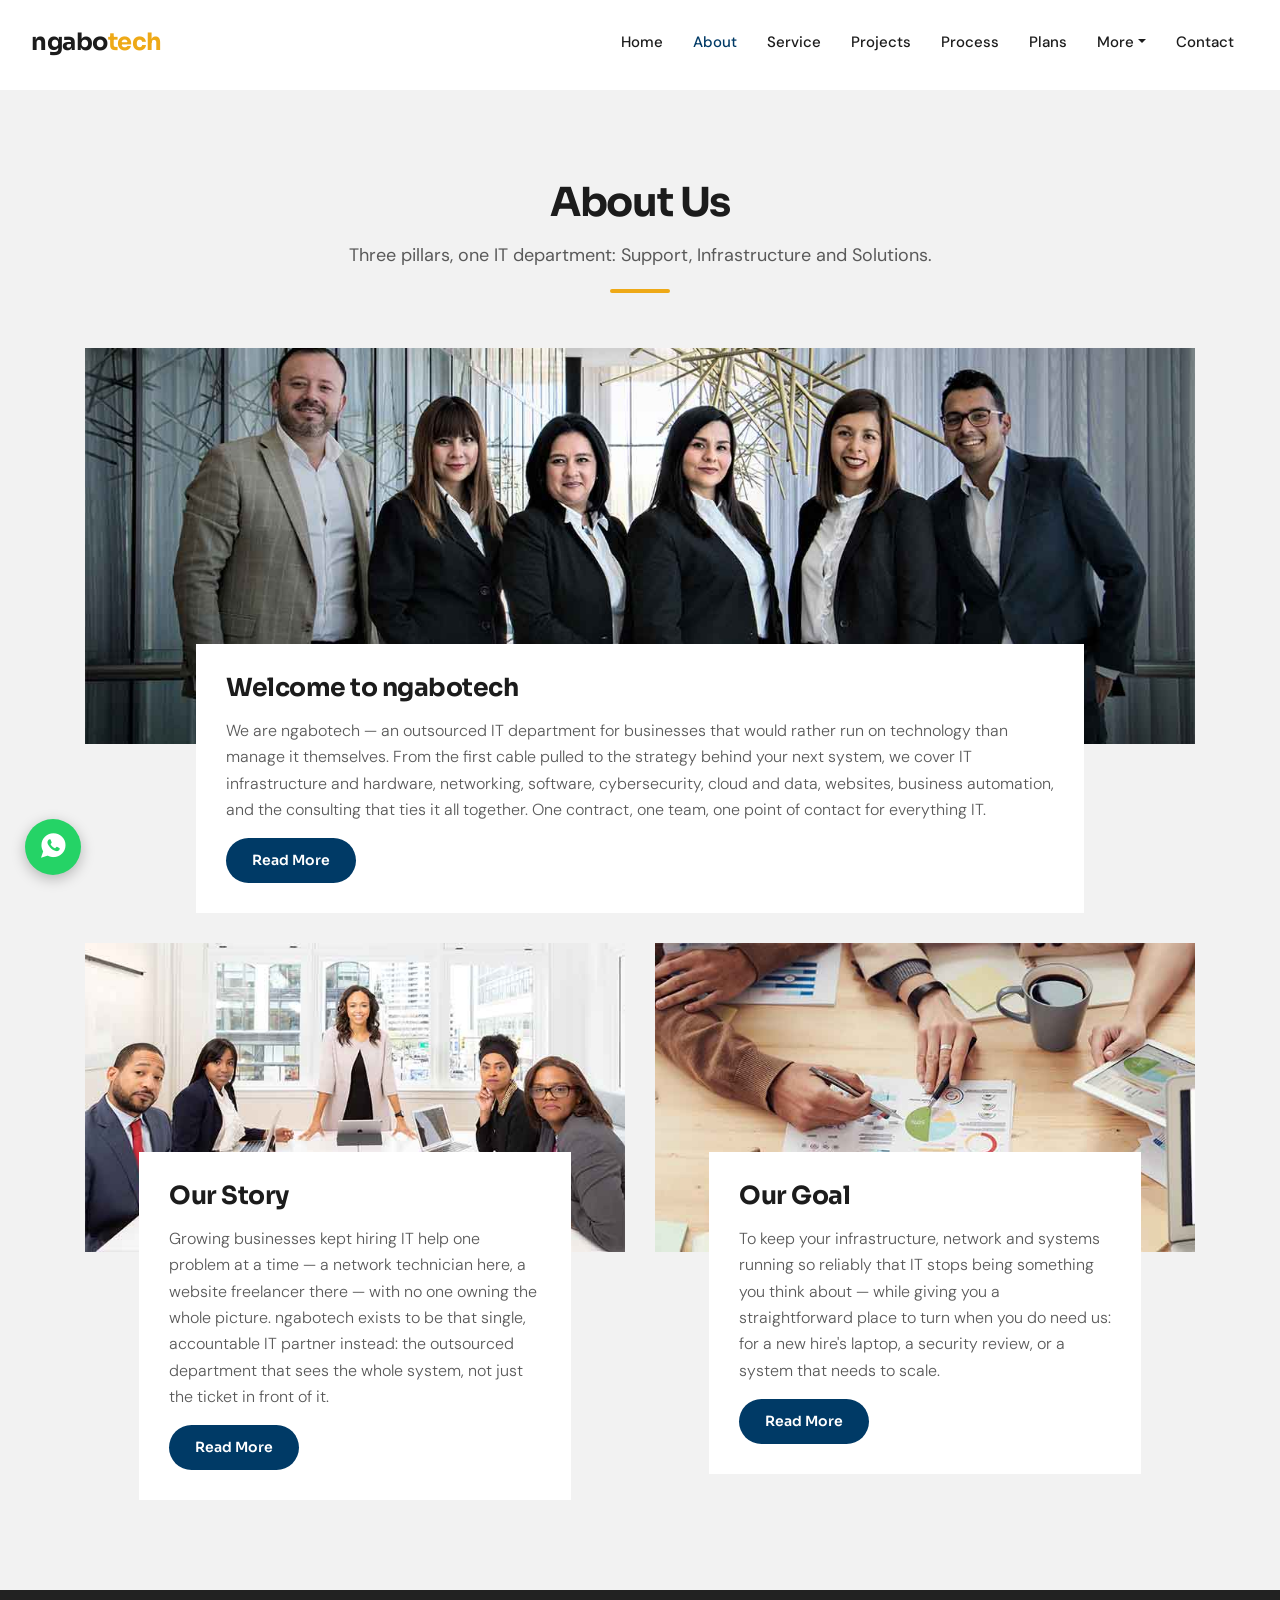
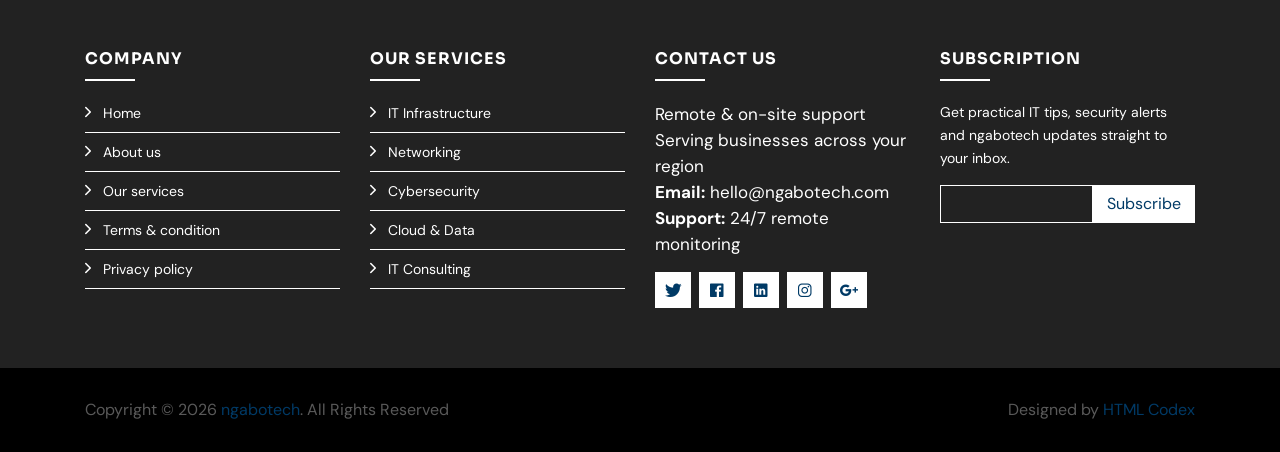
==== commit 082548ab: "Match Glitex's actual visual style, not just its color palette Pull exact design tokens from glitexs" ====
--- a/about.html
+++ b/about.html
@@ -11,7 +11,7 @@
         <link href="img/favicon.ico" rel="icon">
 
         <!-- Google Font -->
-        <link href="https://fonts.googleapis.com/css?family=Raleway:200,300,400,500,600,700,800,900&display=swap" rel="stylesheet"> 
+        <link href="https://fonts.googleapis.com/css2?family=Sora:wght@500;600;700;800&family=DM+Sans:wght@400;500;700&display=swap" rel="stylesheet"> 
 
         <!-- Libraries CSS -->
         <link href="lib/bootstrap/css/bootstrap.min.css" rel="stylesheet">
@@ -27,7 +27,7 @@
         <!-- Nav Start -->
         <div id="nav">
             <div class="container-fluid">
-                <nav class="navbar navbar-expand-md bg-dark navbar-dark">
+                <nav class="navbar navbar-expand-md navbar-light">
                     <a href="index.html" class="navbar-brand">ngabo<span>tech</span></a>
                     <button type="button" class="navbar-toggler" data-toggle="collapse" data-target="#navbarCollapse">
                         <span class="navbar-toggler-icon"></span>
--- a/css/style.css
+++ b/css/style.css
@@ -2,28 +2,30 @@
 /************ General CSS *************/
 /**************************************/
 body {
-    color: #757575;
-    font-family: 'Raleway', sans-serif;
+    color: #595959;
+    font-family: 'DM Sans', sans-serif;
     background: #ffffff;
 }
 
 a {
-    color: #0d2c4e;
+    color: #003a66;
     transition: 0.3s;
 }
 
 a:hover,
 a:active,
 a:focus {
-    color: #666666;
+    color: #eea917;
     outline: none;
     text-decoration: none;
 }
 
 p {
-    color: #757575;
+    color: #595959;
     padding: 0;
     margin: 0 0 15px 0;
+    font-size: 17px;
+    line-height: 1.65;
 }
 
 h1,
@@ -32,10 +34,33 @@
 h4,
 h5,
 h6 {
-    font-weight: 700;
-    color: #888888;
+    font-family: 'Sora', sans-serif;
+    font-weight: 700;
+    letter-spacing: -0.02em;
+    line-height: 1.15;
+    color: #1c1c1c;
     margin: 0 0 15px 0;
     padding: 0;
+}
+
+.btn {
+    display: inline-block;
+    font-family: 'Sora', sans-serif;
+    font-size: 15px;
+    font-weight: 600;
+    letter-spacing: normal;
+    text-transform: capitalize;
+    color: #ffffff;
+    background: #003a66;
+    padding: 15px 32px;
+    border: none;
+    border-radius: 9999px;
+    transition: 0.3s;
+}
+
+.btn:hover {
+    color: #ffffff;
+    background: #eea917;
 }
 
 h4,
@@ -45,7 +70,7 @@
 }
 
 .mt-100 {
-    margin-top: 100px;
+    margin-top: 90px;
 }
 
 
@@ -56,7 +81,7 @@
 .back-to-top {
     position: fixed;
     display: none;
-    background: #0d2c4e;
+    background: #003a66;
     color: #ffffff;
     width: 45px;
     height: 45px;
@@ -82,15 +107,16 @@
     position: fixed;
     top: 0;
     width: 100%;
-    height: 100px;
-    padding: 20px 0;
+    height: 90px;
+    padding: 15px 0;
     z-index: 999;
+    background: #ffffff !important;
 }
 
 #nav.nav-sticky {
-    height: 70px;
-    padding: 8px 0;
-    box-shadow: 0 2px 5px rgba(0, 0, 0, .3);
+    height: 68px;
+    padding: 6px 0;
+    box-shadow: 0 2px 16px rgba(0, 0, 0, .08);
     transition: all 0.3s;
 }
 
@@ -118,56 +144,67 @@
 }
 
 #nav .nav-link,
-#nav .nav-link:focus,
+#nav .nav-link:focus {
+    color: #1c1c1c;
+}
+
 #nav .nav-link:hover,
 #nav .nav-link.active {
-    color: #ffffff;
-}
-
-#nav .nav-link:hover,
-#nav .nav-link.active {
-    color: #0d2c4e;
-    background: #ffffff;
-    transition: none;
+    color: #003a66;
+    background: transparent;
+    transition: 0.2s;
 }
 
 #nav .dropdown-menu {
     margin-top: 0;
     border: 0;
-    border-radius: 0;
-    background: #f8f9fa;
+    border-radius: 12px;
+    box-shadow: 0 8px 24px rgba(0, 0, 0, 0.1);
+    background: #ffffff;
+}
+
+#nav .dropdown-item {
+    color: #1c1c1c;
+}
+
+#nav .dropdown-item:hover,
+#nav .dropdown-item:focus {
+    color: #003a66;
+    background: #f5f5f5;
 }
 
 @media (min-width: 768px) {
-    #nav,
-    #nav .navbar {
-        background: rgba(0, 0, 0, 1) !important;
-    }
-    
     #nav a.nav-link {
         padding: 8px 15px;
         font-size: 15px;
-        text-transform: uppercase;
+        font-weight: 500;
     }
 }
 
-@media (max-width: 768px) {   
-    #nav,
-    #nav .navbar {
-        background: rgba(0, 0, 0, 1) !important;
+@media (max-width: 768px) {
+    #nav a.nav-link {
+        padding: 10px 15px;
     }
-    
-    #nav a.nav-link {
-        padding: 5px;
-    }
-    
+
     #nav .dropdown-menu {
         box-shadow: none;
     }
-    
+
     #nav .container-fluid {
         padding: 0;
     }
+
+    #nav .navbar-collapse {
+        position: absolute;
+        top: 100%;
+        left: 0;
+        right: 0;
+        background: #ffffff;
+        box-shadow: 0 16px 30px rgba(0, 0, 0, 0.12);
+        padding: 10px 20px 20px;
+        max-height: calc(100vh - 90px);
+        overflow-y: auto;
+    }
 }
 
 
@@ -179,7 +216,7 @@
     position: relative;
     width: 100%;
     background: #ffffff;
-    margin-top: 100px;
+    margin-top: 90px;
 }
 
 .header .carousel-item {
@@ -203,11 +240,11 @@
 }
 
 .header .carousel-content h2 {
-    color: #0d2c4e;
-    font-size: 45px;
-    font-weight: 700;
-    letter-spacing: 3px;
-    text-transform: capitalize;
+    color: #1c1c1c;
+    font-size: 48px;
+    font-weight: 700;
+    letter-spacing: -0.03em;
+    text-transform: none;
 }
 
 .header .carousel-content p {
@@ -218,15 +255,8 @@
     margin-bottom: 25px;
 }
 
-.header .carousel-content .btn {
-    padding: 12px 30px;
-    color: #ffffff;
-    border-radius: 0;
-    background: #0d2c4e;
-}
-
 .header .carousel-content .btn:hover {
-    background: #888888;
+    background: #eea917;
 }
 
 .carousel-control-next i,
@@ -249,16 +279,17 @@
 .section-header {
     position: relative;
     max-width: 700px;
-    margin: 0 auto 60px auto;
-    padding-bottom: 25px;
+    margin: 0 auto 55px auto;
+    padding-bottom: 22px;
 }
 
 .section-header h2 {
-    color: #0d2c4e;
-    font-size: 35px;
-    font-weight: 700;
-    text-transform: uppercase;
-    letter-spacing: 6px;
+    color: #1c1c1c;
+    font-size: 40px;
+    font-weight: 700;
+    letter-spacing: -0.03em;
+    line-height: 1.15;
+    text-transform: none;
     text-align: center;
 }
 
@@ -266,17 +297,19 @@
     content: '';
     position: absolute;
     display: inline-block;
-    width: 100px;
-    height: 5px;
-    background: #f2a71b;
-    border-radius: 0 0 5px 5px;
+    width: 60px;
+    height: 4px;
+    background: #eea917;
+    border-radius: 4px;
     bottom: 0;
-    left: calc(50% - 50px);
+    left: calc(50% - 30px);
 }
 
 .section-header p {
-    font-size: 22px;
-    font-weight: 300;
+    font-family: 'DM Sans', sans-serif;
+    font-size: 18px;
+    font-weight: 400;
+    color: #595959;
     text-align: center;
     margin: 0;
 }
@@ -335,15 +368,12 @@
 .about .btn,
 .single .btn {
     font-size: 14px;
-    letter-spacing: 1px;
-    color: #ffffff;
-    background: #999999;
-    border-radius: 0;
+    padding: 12px 26px;
 }
 
 .about .btn:hover,
 .single .btn:hover {
-    background: #0d2c4e;
+    background: #eea917;
 }
 
 
@@ -368,7 +398,8 @@
     position: relative;
     width: 100%;
     padding: 30px 15px;
-    background: #0d2c4e;
+    background: #003a66;
+    border-radius: 18px;
 }
 
 .service .service-icon i {
@@ -405,7 +436,7 @@
 .call-to-action {
     position: relative;
     padding: 90px 0;
-    background: #0d2c4e;
+    background: #003a66;
 }
 
 .call-to-action .container {
@@ -425,20 +456,15 @@
 }
 
 .call-to-action .btn {
-    padding: 15px 30px;
-    color: #0d2c4e;
-    font-weight: 700;
-    font-size: 18px;
-    letter-spacing: 1px;
-    text-transform: uppercase;
-    background: #ffffff;
-    border-radius: 0;
-    transition: 0.3s;
+    padding: 16px 34px;
+    color: #003a66;
+    font-size: 16px;
+    background: #ffffff;
 }
 
 .call-to-action .btn:hover {
-    color: #ffffff;
-    background: #353535;
+    color: #003a66;
+    background: #eea917;
 }
 
 
@@ -456,6 +482,9 @@
     background: #ffffff;
     text-align: center;
     margin-bottom: 30px;
+    border-radius: 16px;
+    overflow: hidden;
+    box-shadow: 0 2px 20px rgba(0, 0, 0, 0.06);
 }
 
 .pricing .price-plan {
@@ -521,7 +550,7 @@
 }
 
 .pricing .price-details li i.ion-md-checkmark {
-    color: #0d2c4e;
+    color: #003a66;
     margin-right: 8px;
 }
 
@@ -531,34 +560,30 @@
 }
 
 .pricing .btn {
-    color: #ffffff;
-    padding: 10px 30px;
-    text-transform: uppercase;
-    border: none;
-    border-radius: 0;
+    padding: 12px 28px;
 }
 
 .pricing .price-btn {
     margin-top: 10px;
     margin-bottom: 30px;
-    background: #353535;
-    color: #ffffff;
 }
 
 .pricing .price-btn:hover {
-    background: #0d2c4e;
+    background: #eea917;
 }
 
 .pricing .features-price-btn {
-    background: #0d2c4e;
+    background: #eea917;
+    color: #003a66;
 }
 
 .pricing .features-price-btn:hover {
-    background: #353535;
+    background: #003a66;
+    color: #ffffff;
 }
 
 .pricing .features-price .price-plan {
-    background: #0d2c4e;
+    background: #003a66;
 }
 
 .pricing .features-price .price-plan p{
@@ -619,7 +644,7 @@
 }
 
 .skills .progress .progress-bar {
-    background: #0d2c4e;
+    background: #003a66;
     border-radius: 0;
 }
 
@@ -632,14 +657,14 @@
     position: relative;
     width: 100%;
     padding: 90px 0;
-    background: #0d2c4e;
+    background: #003a66;
 }
 
 .counters i {
     display: inline-block;
     font-size: 90px;
     line-height: 0;
-    color: #f2a71b;
+    color: #eea917;
     margin-bottom: 10px;
 }
 
@@ -648,7 +673,7 @@
     font-size: 60px;
     font-weight: 900;
     letter-spacing: 5px;
-    color: #f2a71b;
+    color: #eea917;
 }
 
 .counters p {
@@ -688,7 +713,7 @@
     text-align: center;
     width: 45px;
     height: 35px;
-    background: #0d2c4e;
+    background: #003a66;
     border: 1px solid #ffffff;
     transition: 0.3s;
     opacity: 0;
@@ -703,7 +728,7 @@
 .portfolio .portfolio-item .link-preview:hover,
 .portfolio .portfolio-item .link-details:hover {
     background: #ffffff;
-    border: 1px solid #0d2c4e;
+    border: 1px solid #003a66;
 }
 
 .portfolio .portfolio-item .link-preview:hover i,
@@ -794,7 +819,7 @@
     text-align: center;
     width: 35px;
     height: 35px;
-    background: #0d2c4e;
+    background: #003a66;
     border: 1px solid #ffffff;
 }
 
@@ -805,7 +830,7 @@
 
 .team .team-item .team-social a:hover {
     background: #ffffff;
-    border: 1px solid #0d2c4e;
+    border: 1px solid #003a66;
 }
 
 .team .team-item .team-social a:hover i {
@@ -903,7 +928,7 @@
 }
 
 .testimonials .owl-dot.active {
-    background-color: #0d2c4e;
+    background-color: #003a66;
 }
 
 @media (max-width: 575px) {
@@ -953,7 +978,7 @@
 }
 
 .clients .owl-dot.active {
-    background-color: #0d2c4e;
+    background-color: #003a66;
 }
 
 
@@ -993,17 +1018,21 @@
 
 .contact .form input:focus,
 .contact .form textarea:focus {
-    border-color: #0d2c4e transparent #0d2c4e transparent;
+    border-color: #003a66 transparent #003a66 transparent;
 }
 
 .contact .form button[type="submit"] {
-    color: #ffffff;
-    background: #888888;
-    border-radius: 0;
+    font-family: 'Sora', sans-serif;
+    font-weight: 600;
+    color: #ffffff;
+    background: #003a66;
+    padding: 14px 30px;
+    border-radius: 9999px;
+    border: none;
 }
 
 .contact .form button[type="submit"]:hover {
-    background: #0d2c4e;
+    background: #eea917;
 }
 
 .contact .map {
@@ -1044,7 +1073,7 @@
     font-size: 18px;
     display: inline-block;
     background: #ffffff;
-    color: #0d2c4e;
+    color: #003a66;
     line-height: 1;
     padding: 9px 0;
     margin-right: 4px;
@@ -1055,7 +1084,7 @@
 }
 
 .footer .footer-top .social-links a:hover {
-    background: #0d2c4e;
+    background: #003a66;
     color: #ffffff;
 }
 
@@ -1107,7 +1136,7 @@
 }
 
 .footer .footer-top .footer-links ul a:hover {
-    color: #0d2c4e;
+    color: #003a66;
 }
 
 .footer .footer-top .footer-contact p {
@@ -1128,7 +1157,7 @@
     width: 40%;
     padding: 6px 0;
     text-align: center;
-    color: #0d2c4e;
+    color: #003a66;
     border: 1px solid #ffffff;
     background: #ffffff;
     transition: 0.3s;
@@ -1137,8 +1166,8 @@
 
 .footer .footer-top .footer-newsletter input[type="submit"]:hover {
     color: #ffffff;
-    background: #0d2c4e;
-    border: 1px solid #0d2c4e;
+    background: #003a66;
+    border: 1px solid #003a66;
 }
 
 .footer .footer-top .footer-newsletter p {
@@ -1156,15 +1185,23 @@
    an ngabotech logo file, so the nav/footer brand renders as styled text) */
 #nav .navbar-brand,
 .footer-brand {
+    font-family: 'Sora', sans-serif;
     font-size: 1.5rem;
     font-weight: 700;
-    color: #ffffff;
     letter-spacing: -0.02em;
+}
+
+#nav .navbar-brand {
+    color: #1c1c1c;
+}
+
+.footer-brand {
+    color: #ffffff;
 }
 
 #nav .navbar-brand span,
 .footer-brand span {
-    color: #0d2c4e;
+    color: #eea917;
 }
 
 .footer-brand {
@@ -1214,7 +1251,7 @@
 /**************************************/
 
 .stats-bar {
-    background: #0d2c4e;
+    background: #003a66;
     padding: 50px 0;
 }
 
@@ -1225,7 +1262,7 @@
 }
 
 .stats-bar .stat-item h2 {
-    color: #f2a71b;
+    color: #eea917;
     font-size: 42px;
     font-weight: 800;
     margin-bottom: 5px;
@@ -1251,11 +1288,11 @@
 .process-phase {
     position: relative;
     background: #ffffff;
-    border-radius: 10px;
+    border-radius: 18px;
     padding: 40px 30px;
     height: 100%;
     box-shadow: 0 2px 12px rgba(0, 0, 0, 0.06);
-    border-top: 4px solid #f2a71b;
+    border-top: 4px solid #eea917;
 }
 
 .process-phase .process-number {
@@ -1265,8 +1302,8 @@
     width: 46px;
     height: 46px;
     border-radius: 50%;
-    background: #0d2c4e;
-    color: #f2a71b;
+    background: #003a66;
+    color: #eea917;
     font-weight: 800;
     font-size: 18px;
     margin-bottom: 20px;
@@ -1274,7 +1311,7 @@
 
 .process-phase .process-label {
     display: block;
-    color: #f2a71b;
+    color: #eea917;
     font-size: 12px;
     font-weight: 700;
     letter-spacing: 2px;
@@ -1283,7 +1320,7 @@
 }
 
 .process-phase h3 {
-    color: #0d2c4e;
+    color: #003a66;
     font-weight: 700;
     margin-bottom: 15px;
 }
@@ -1299,9 +1336,9 @@
 /**************************************/
 
 .case-study-card {
-    background: #0d2c4e;
-    color: #ffffff;
-    border-radius: 10px;
+    background: #003a66;
+    color: #ffffff;
+    border-radius: 18px;
     padding: 35px;
     height: 100%;
 }
@@ -1316,7 +1353,7 @@
 .case-study-card .case-tag {
     display: inline-block;
     background: rgba(242, 167, 27, 0.15);
-    color: #f2a71b;
+    color: #eea917;
     font-size: 11px;
     font-weight: 700;
     letter-spacing: 1px;
@@ -1336,7 +1373,7 @@
 }
 
 .case-study-card .case-label {
-    color: #f2a71b;
+    color: #eea917;
     font-size: 13px;
     font-weight: 700;
     letter-spacing: 1px;
@@ -1364,7 +1401,7 @@
 
 .security-item {
     background: #ffffff;
-    border-radius: 10px;
+    border-radius: 18px;
     padding: 30px;
     height: 100%;
     border: 1px solid #eeeeee;
@@ -1372,13 +1409,13 @@
 
 .security-item i {
     font-size: 34px;
-    color: #f2a71b;
+    color: #eea917;
     margin-bottom: 15px;
     display: inline-block;
 }
 
 .security-item h4 {
-    color: #0d2c4e;
+    color: #003a66;
     font-weight: 700;
     margin-bottom: 10px;
 }
@@ -1390,9 +1427,9 @@
 }
 
 .security-note {
-    background: #0d2c4e;
+    background: #003a66;
     color: #cfd8e3;
-    border-radius: 10px;
+    border-radius: 18px;
     padding: 30px 35px;
     margin-bottom: 40px;
 }
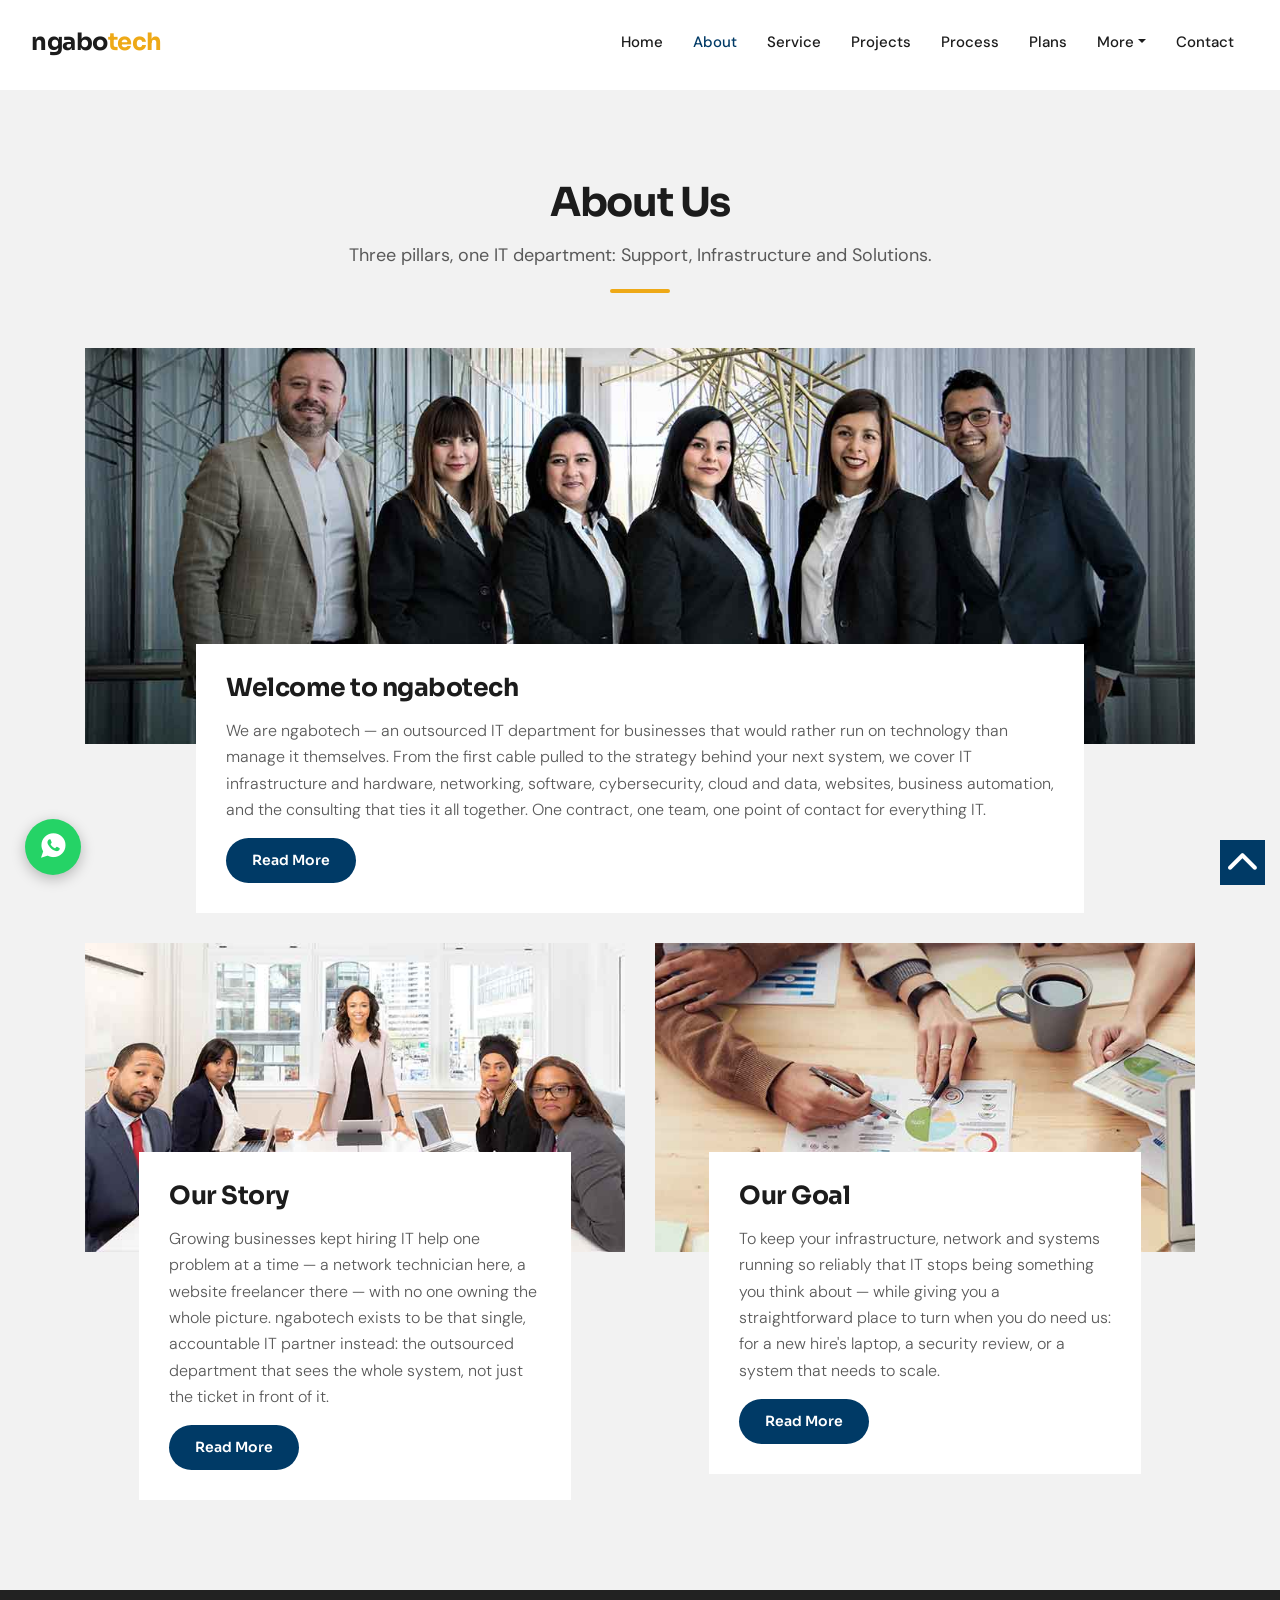
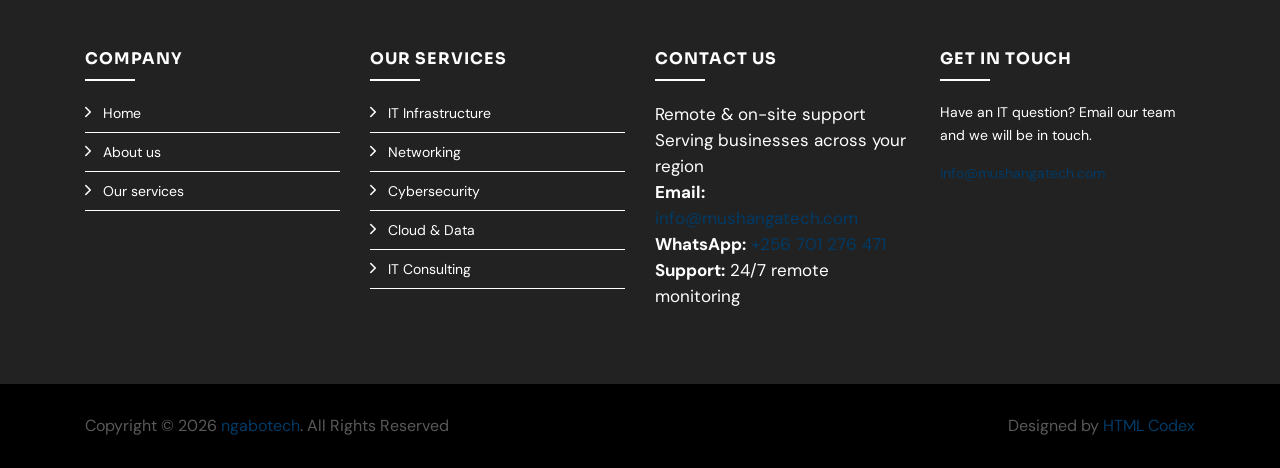
==== commit d1240c88: "Improve contact flow and publish Pages demo Co-authored-by: Copilot App <223556219+Copilot@users.nor" ====
--- a/about.html
+++ b/about.html
@@ -11,7 +11,7 @@
         <link href="img/favicon.ico" rel="icon">
 
         <!-- Google Font -->
-        <link href="https://fonts.googleapis.com/css2?family=Sora:wght@500;600;700;800&family=DM+Sans:wght@400;500;700&display=swap" rel="stylesheet"> 
+        <link href="https://fonts.googleapis.com/css2?family=Sora:wght@500;600;700;800&family=DM+Sans:wght@400;500;700&display=swap" rel="stylesheet">
 
         <!-- Libraries CSS -->
         <link href="lib/bootstrap/css/bootstrap.min.css" rel="stylesheet">
@@ -24,12 +24,13 @@
     </head>
 
     <body>
+        <a class="skip-link" href="#main-content">Skip to main content</a>
         <!-- Nav Start -->
         <div id="nav">
             <div class="container-fluid">
-                <nav class="navbar navbar-expand-md navbar-light">
+                <nav class="navbar navbar-expand-md navbar-light" aria-label="Primary">
                     <a href="index.html" class="navbar-brand">ngabo<span>tech</span></a>
-                    <button type="button" class="navbar-toggler" data-toggle="collapse" data-target="#navbarCollapse">
+                    <button type="button" class="navbar-toggler" data-toggle="collapse" data-target="#navbarCollapse" aria-controls="navbarCollapse" aria-expanded="false" aria-label="Toggle navigation">
                         <span class="navbar-toggler-icon"></span>
                     </button>
 
@@ -42,7 +43,7 @@
                             <a href="process.html" class="nav-item nav-link">Process</a>
                             <a href="pricing.html" class="nav-item nav-link">Plans</a>
                             <div class="nav-item dropdown">
-                                <a href="#" class="nav-link dropdown-toggle" data-toggle="dropdown">More</a>
+                                <a href="#" class="nav-link dropdown-toggle" aria-haspopup="true" data-toggle="dropdown">More</a>
                                 <div class="dropdown-menu">
                                     <a href="skill.html" class="dropdown-item">Expertise</a>
                                     <a href="team.html" class="dropdown-item">Our Team</a>
@@ -60,7 +61,7 @@
         <!-- Nav End -->
 
         <!-- About Start-->
-        <div class="about mt-100">
+        <div id="main-content" tabindex="-1" class="about mt-100">
             <div class="container">
                 <div class="section-header">
                     <h2>About Us</h2>
@@ -125,8 +126,6 @@
                                 <li><i class="ion-ios-arrow-forward"></i> <a href="index.html">Home</a></li>
                                 <li><i class="ion-ios-arrow-forward"></i> <a href="about.html">About us</a></li>
                                 <li><i class="ion-ios-arrow-forward"></i> <a href="service.html">Our services</a></li>
-                                <li><i class="ion-ios-arrow-forward"></i> <a href="#">Terms &amp; condition</a></li>
-                                <li><i class="ion-ios-arrow-forward"></i> <a href="#">Privacy policy</a></li>
                             </ul>
                         </div>
 
@@ -146,26 +145,19 @@
                             <p>
                                 Remote &amp; on-site support<br>
                                 Serving businesses across your region<br>
-                                <strong>Email:</strong> hello@ngabotech.com<br>
+                                <strong>Email:</strong> <a href="mailto:info@mushangatech.com">info@mushangatech.com</a><br>
+                                <strong>WhatsApp:</strong> <a href="https://wa.me/256701276471" target="_blank" rel="noopener">+256 701 276 471</a><br>
                                 <strong>Support:</strong> 24/7 remote monitoring<br>
                             </p>
 
-                            <div class="social-links">
-                                <a href="#"><i class="ion-logo-twitter"></i></a>
-                                <a href="#"><i class="ion-logo-facebook"></i></a>
-                                <a href="#"><i class="ion-logo-linkedin"></i></a>
-                                <a href="#"><i class="ion-logo-instagram"></i></a>
-                                <a href="#"><i class="ion-logo-googleplus"></i></a>
-                            </div>
+
 
                         </div>
 
                         <div class="col-lg-3 col-md-6 footer-newsletter">
-                            <h4>Subscription</h4>
-                            <p>Get practical IT tips, security alerts and ngabotech updates straight to your inbox.</p>
-                            <form action="" method="post">
-                                <input type="email" name="email"><input type="submit"  value="Subscribe">
-                            </form>
+                            <h4>Get in touch</h4>
+                            <p>Have an IT question? Email our team and we will be in touch.</p>
+                            <p><a href="mailto:info@mushangatech.com">info@mushangatech.com</a></p>
                         </div>
 
                     </div>
@@ -186,9 +178,9 @@
         </div>
         <!-- Footer End -->
 
-        <a href="#" class="back-to-top"><i class="ion-ios-arrow-up"></i></a>
-
-        <a href="https://wa.me/000000000000" class="whatsapp-float" target="_blank" rel="noopener" aria-label="Chat on WhatsApp"><i class="ion-logo-whatsapp"></i></a>
+        <a href="#nav" class="back-to-top" aria-label="Back to top"><i class="ion-ios-arrow-up"></i></a>
+
+        <a href="https://wa.me/256701276471" class="whatsapp-float" target="_blank" rel="noopener" aria-label="Chat on WhatsApp"><i class="ion-logo-whatsapp"></i></a>
 
 
         <!-- Libraries JS -->
--- a/css/style.css
+++ b/css/style.css
@@ -16,8 +16,12 @@
 a:active,
 a:focus {
     color: #eea917;
-    outline: none;
     text-decoration: none;
+}
+
+:focus-visible {
+    outline: 3px solid #eea917;
+    outline-offset: 3px;
 }
 
 p {
@@ -181,7 +185,7 @@
     }
 }
 
-@media (max-width: 768px) {
+@media (max-width: 767.98px) {
     #nav a.nav-link {
         padding: 10px 15px;
     }
@@ -239,6 +243,7 @@
     text-align: center;
 }
 
+.header .carousel-content h1,
 .header .carousel-content h2 {
     color: #1c1c1c;
     font-size: 48px;
@@ -249,9 +254,9 @@
 
 .header .carousel-content p {
     color: #353535;
-    font-size: 22px;
+    font-size: 19px;
     font-weight: 500;
-    letter-spacing: 1px;
+    letter-spacing: 0;
     margin-bottom: 25px;
 }
 
@@ -269,6 +274,19 @@
     width: 20px;
     height: 0px;
     background: #888888;
+}
+
+.carousel-indicators button {
+    display: block;
+    width: 20px;
+    height: 4px;
+    padding: 0;
+    border: 0;
+    background: #888888;
+}
+
+.carousel-indicators button.active {
+    background: #003a66;
 }
 
 
@@ -590,7 +608,7 @@
     color:#FFFFFF;
 }
 
-.pricing .features-price .price-plan .price-amount, 
+.pricing .features-price .price-plan .price-amount,
 .pricing .features-price .price-plan .price-amount span {
     color: #ffffff;
 }
@@ -701,7 +719,7 @@
     position: relative;
     background: #000000;
     overflow: hidden;
-    
+
 }
 
 .portfolio .portfolio-item .link-preview,
@@ -797,7 +815,7 @@
     position: relative;
     background: #000000;
     overflow: hidden;
-    
+
 }
 
 .team .team-item .team-social {
@@ -932,6 +950,19 @@
 }
 
 @media (max-width: 575px) {
+    .header .carousel-content {
+        padding: 28px 20px;
+    }
+
+    .header .carousel-content h1,
+    .header .carousel-content h2 {
+        font-size: 34px;
+    }
+
+    .header .carousel-content p {
+        font-size: 17px;
+    }
+
     .testimonials .testimonial-text {
         padding: 25px;
     }
@@ -1038,6 +1069,7 @@
 .contact .map {
     position: relative;
     background: #ffffff;
+    padding: 30px;
 }
 
 .contact .map iframe {
@@ -1246,6 +1278,23 @@
     color: #ffffff;
 }
 
+.skip-link {
+    position: fixed;
+    top: 10px;
+    left: 10px;
+    z-index: 1100;
+    padding: 12px 18px;
+    color: #ffffff;
+    background: #003a66;
+    border-radius: 6px;
+    transform: translateY(-160%);
+}
+
+.skip-link:focus {
+    color: #ffffff;
+    transform: translateY(0);
+}
+
 /**************************************/
 /************* Stats Bar **************/
 /**************************************/
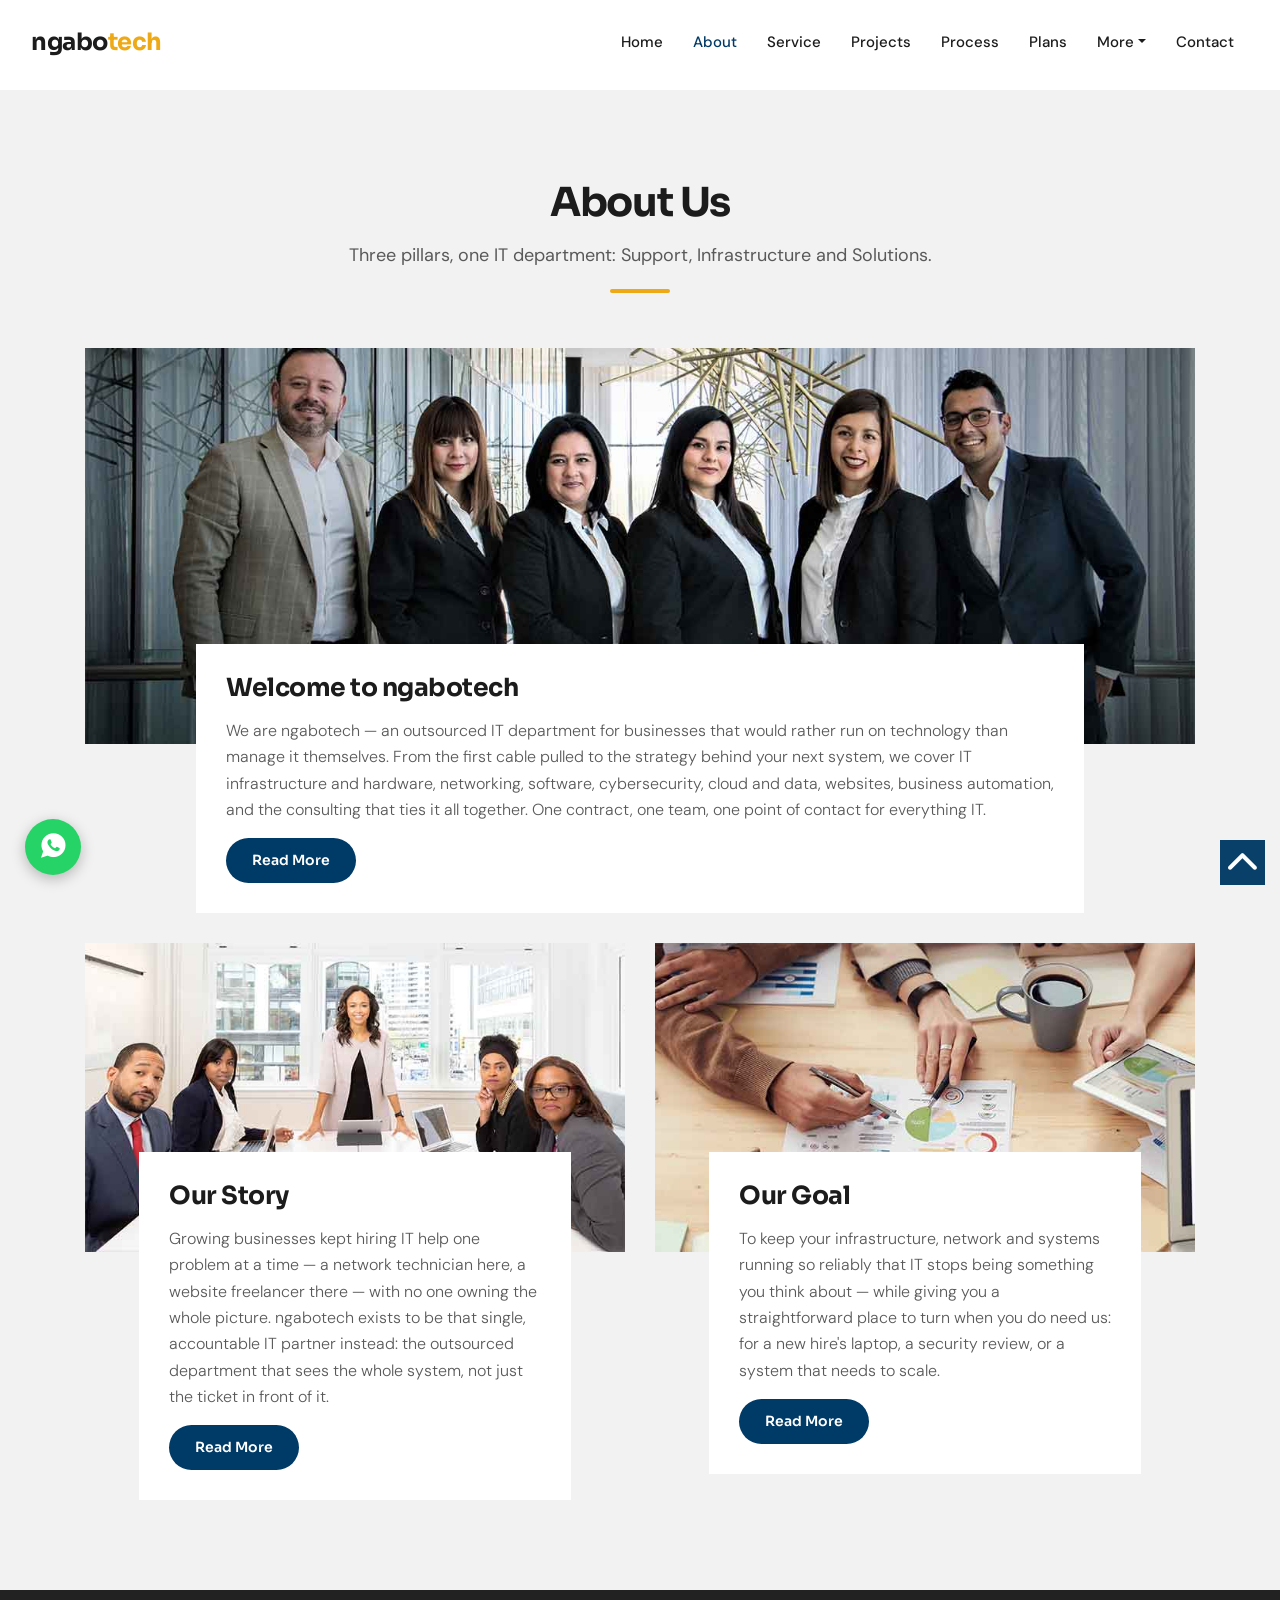
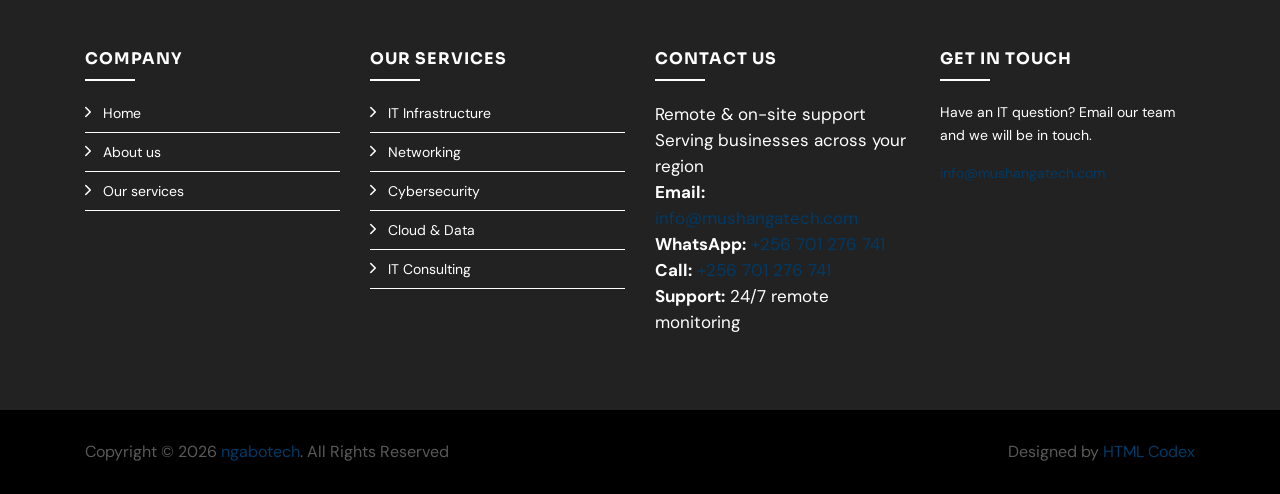
==== commit 82748dcf: "Update WhatsApp and call number Co-authored-by: Copilot App <223556219+Copilot@users.noreply.github." ====
--- a/about.html
+++ b/about.html
@@ -146,7 +146,8 @@
                                 Remote &amp; on-site support<br>
                                 Serving businesses across your region<br>
                                 <strong>Email:</strong> <a href="mailto:info@mushangatech.com">info@mushangatech.com</a><br>
-                                <strong>WhatsApp:</strong> <a href="https://wa.me/256701276471" target="_blank" rel="noopener">+256 701 276 471</a><br>
+                                <strong>WhatsApp:</strong> <a href="https://wa.me/256701276741" target="_blank" rel="noopener">+256 701 276 741</a><br>
+                                <strong>Call:</strong> <a href="tel:+256701276741">+256 701 276 741</a><br>
                                 <strong>Support:</strong> 24/7 remote monitoring<br>
                             </p>
 
@@ -180,7 +181,7 @@
 
         <a href="#nav" class="back-to-top" aria-label="Back to top"><i class="ion-ios-arrow-up"></i></a>
 
-        <a href="https://wa.me/256701276471" class="whatsapp-float" target="_blank" rel="noopener" aria-label="Chat on WhatsApp"><i class="ion-logo-whatsapp"></i></a>
+        <a href="https://wa.me/256701276741" class="whatsapp-float" target="_blank" rel="noopener" aria-label="Chat on WhatsApp"><i class="ion-logo-whatsapp"></i></a>
 
 
         <!-- Libraries JS -->
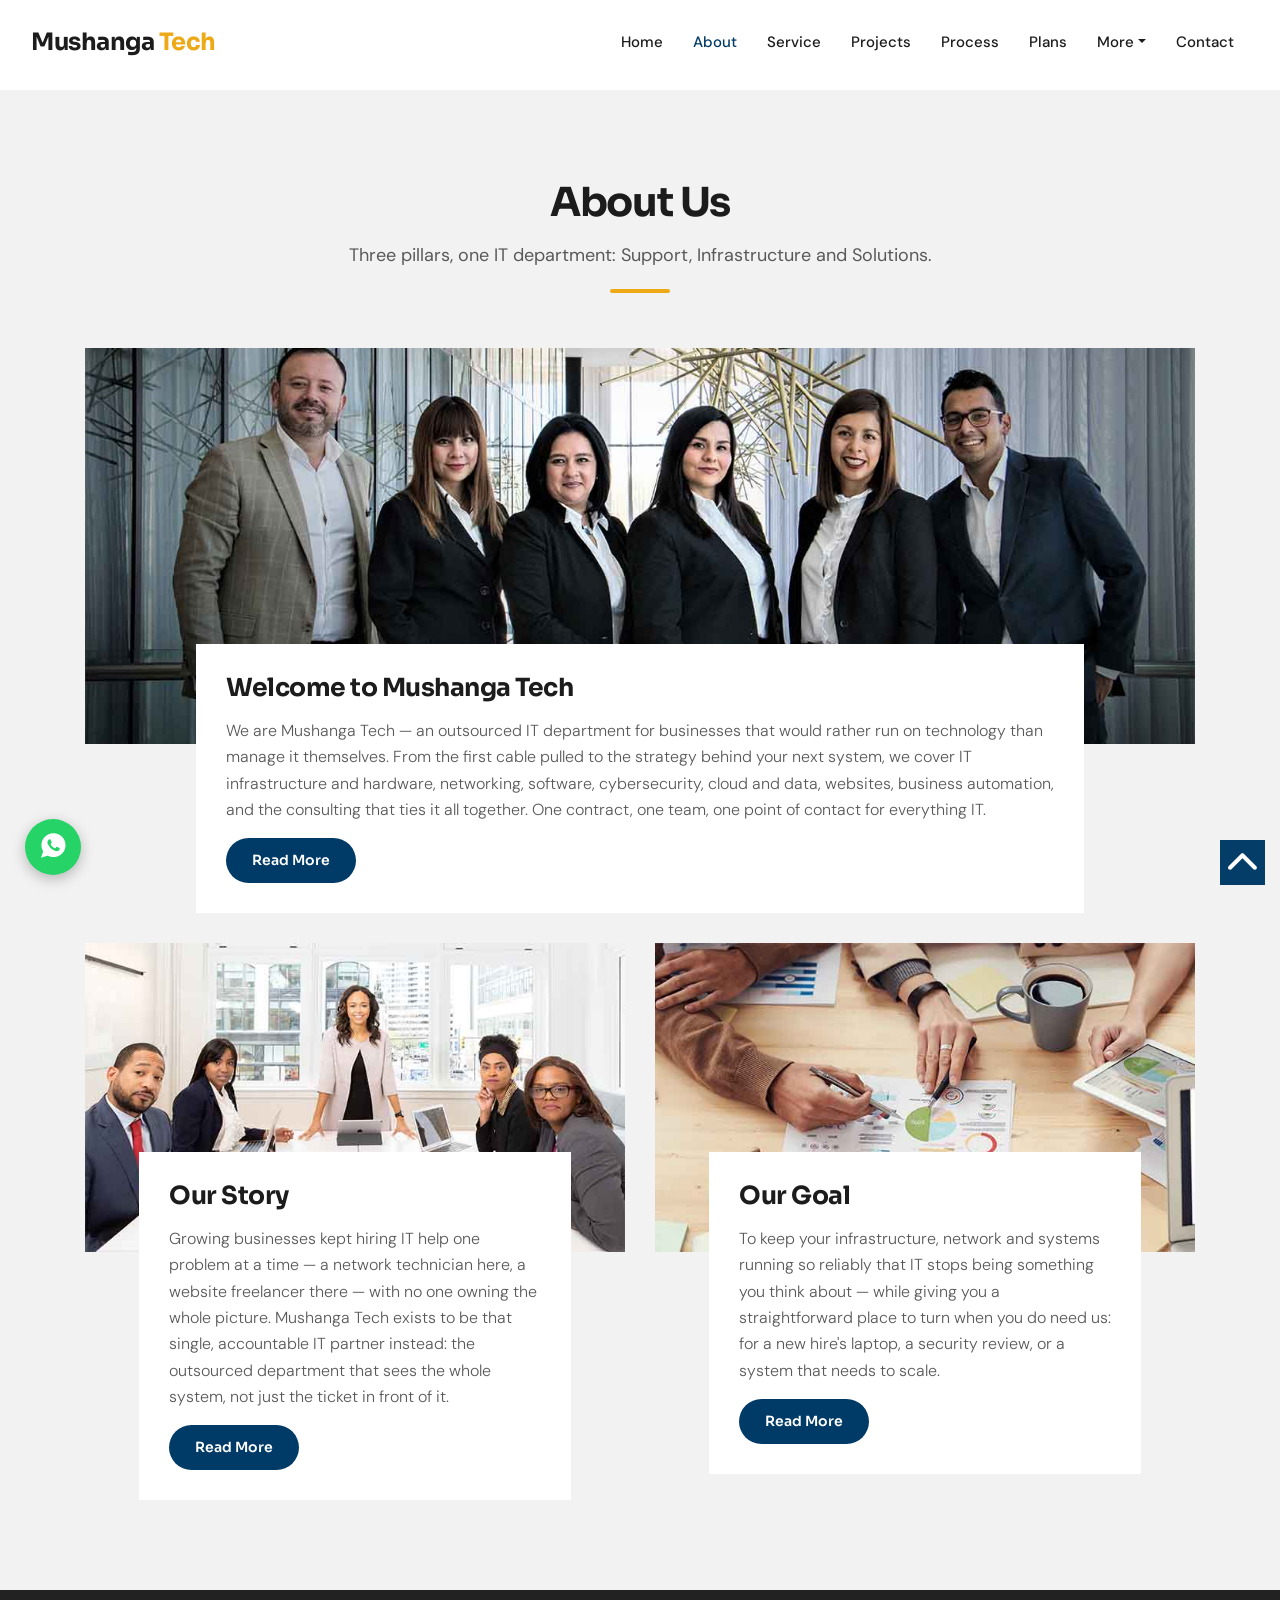
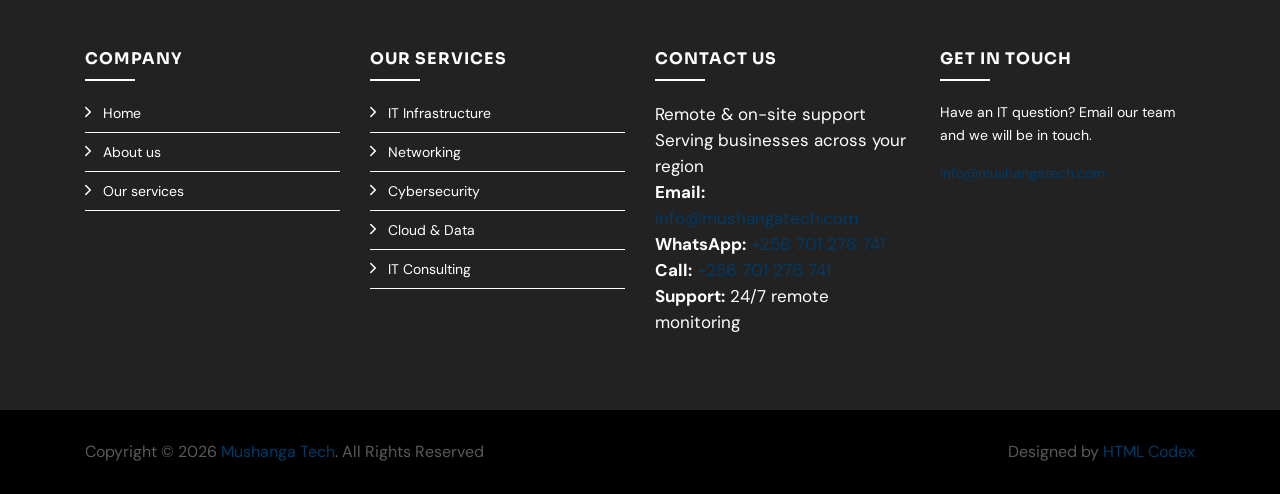
==== commit c695c7bc: "Rename site brand to Mushanga Tech Co-authored-by: Copilot App <223556219+Copilot@users.noreply.gith" ====
--- a/about.html
+++ b/about.html
@@ -2,10 +2,10 @@
 <html lang="en">
     <head>
         <meta charset="utf-8">
-        <title>About Us — ngabotech</title>
+        <title>About Us — Mushanga Tech</title>
         <meta content="width=device-width, initial-scale=1.0" name="viewport">
-        <meta content="about ngabotech, outsourced IT department, IT company" name="keywords">
-        <meta content="ngabotech is your outsourced IT department — one team covering infrastructure, security, software and strategy." name="description">
+        <meta content="about Mushanga Tech, outsourced IT department, IT company" name="keywords">
+        <meta content="Mushanga Tech is your outsourced IT department — one team covering infrastructure, security, software and strategy." name="description">
 
         <!-- Favicon -->
         <link href="img/favicon.ico" rel="icon">
@@ -29,7 +29,7 @@
         <div id="nav">
             <div class="container-fluid">
                 <nav class="navbar navbar-expand-md navbar-light" aria-label="Primary">
-                    <a href="index.html" class="navbar-brand">ngabo<span>tech</span></a>
+                    <a href="index.html" class="navbar-brand">Mushanga <span>Tech</span></a>
                     <button type="button" class="navbar-toggler" data-toggle="collapse" data-target="#navbarCollapse" aria-controls="navbarCollapse" aria-expanded="false" aria-label="Toggle navigation">
                         <span class="navbar-toggler-icon"></span>
                     </button>
@@ -76,9 +76,9 @@
                             <img src="img/about.jpg" alt="" class="img-fluid">
                         </div>
                         <div class="about-content">
-                            <h2>Welcome to ngabotech</h2>
-                            <p>
-                                We are ngabotech — an outsourced IT department for businesses that would rather run on technology than manage it themselves. From the first cable pulled to the strategy behind your next system, we cover IT infrastructure and hardware, networking, software, cybersecurity, cloud and data, websites, business automation, and the consulting that ties it all together. One contract, one team, one point of contact for everything IT.
+                            <h2>Welcome to Mushanga Tech</h2>
+                            <p>
+                                We are Mushanga Tech — an outsourced IT department for businesses that would rather run on technology than manage it themselves. From the first cable pulled to the strategy behind your next system, we cover IT infrastructure and hardware, networking, software, cybersecurity, cloud and data, websites, business automation, and the consulting that ties it all together. One contract, one team, one point of contact for everything IT.
                             </p>
                             <a class="btn" href="service.html">Read More</a>
                         </div>
@@ -93,7 +93,7 @@
                         <div class="about-content">
                             <h2>Our Story</h2>
                             <p>
-                                Growing businesses kept hiring IT help one problem at a time — a network technician here, a website freelancer there — with no one owning the whole picture. ngabotech exists to be that single, accountable IT partner instead: the outsourced department that sees the whole system, not just the ticket in front of it.
+                                Growing businesses kept hiring IT help one problem at a time — a network technician here, a website freelancer there — with no one owning the whole picture. Mushanga Tech exists to be that single, accountable IT partner instead: the outsourced department that sees the whole system, not just the ticket in front of it.
                             </p>
                             <a class="btn" href="team.html">Read More</a>
                         </div>
@@ -168,7 +168,7 @@
             <div class="container">
                 <div class="row align-items-center">
                     <div class="col-md-6 copyright">
-                        Copyright &copy; 2026 <a href="index.html">ngabotech</a>. All Rights Reserved
+                        Copyright &copy; 2026 <a href="index.html">Mushanga Tech</a>. All Rights Reserved
                     </div>
                     <div class="col-md-6 credit">
 						<!--/*** This template is free as long as you keep the footer author’s credit link/attribution link/backlink. If you'd like to use the template without the footer author’s credit link/attribution link/backlink, you can purchase the Credit Removal License from "https://htmlcodex.com/credit-removal". Thank you for your support. ***/-->
